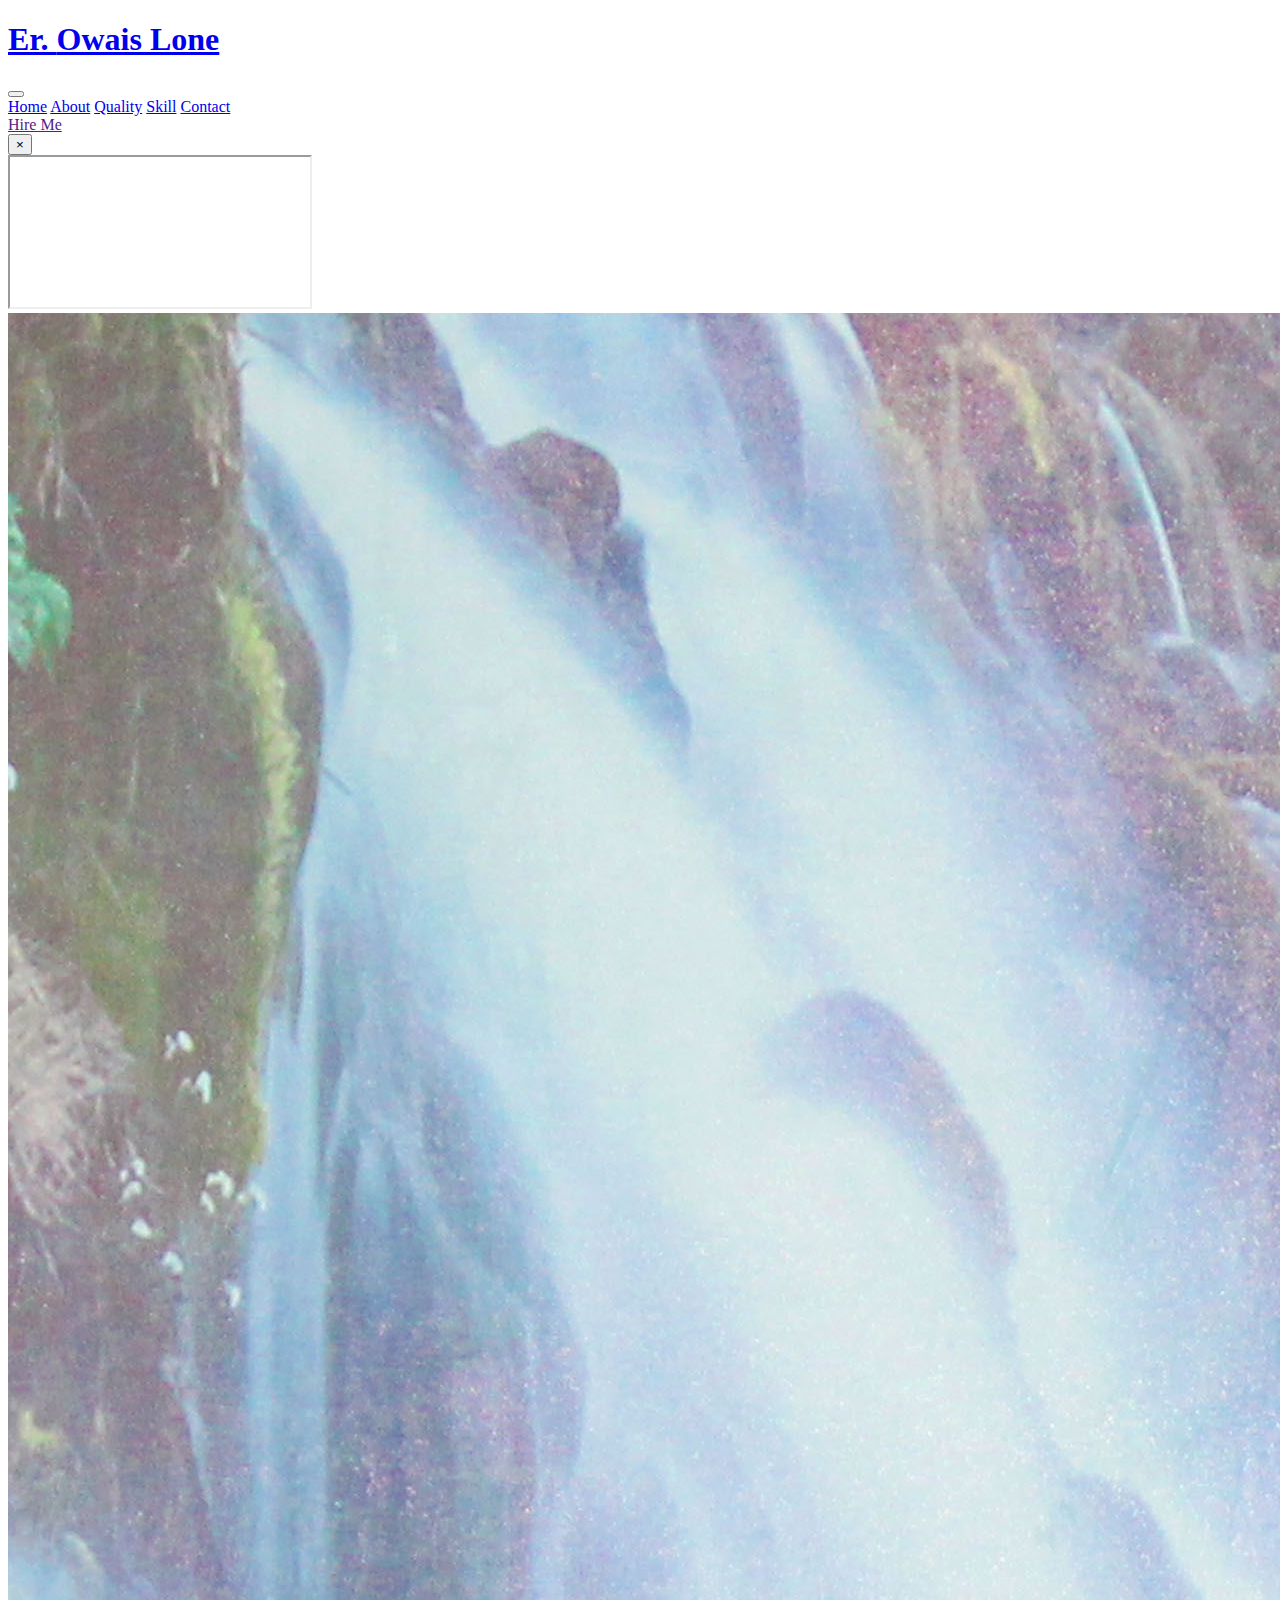
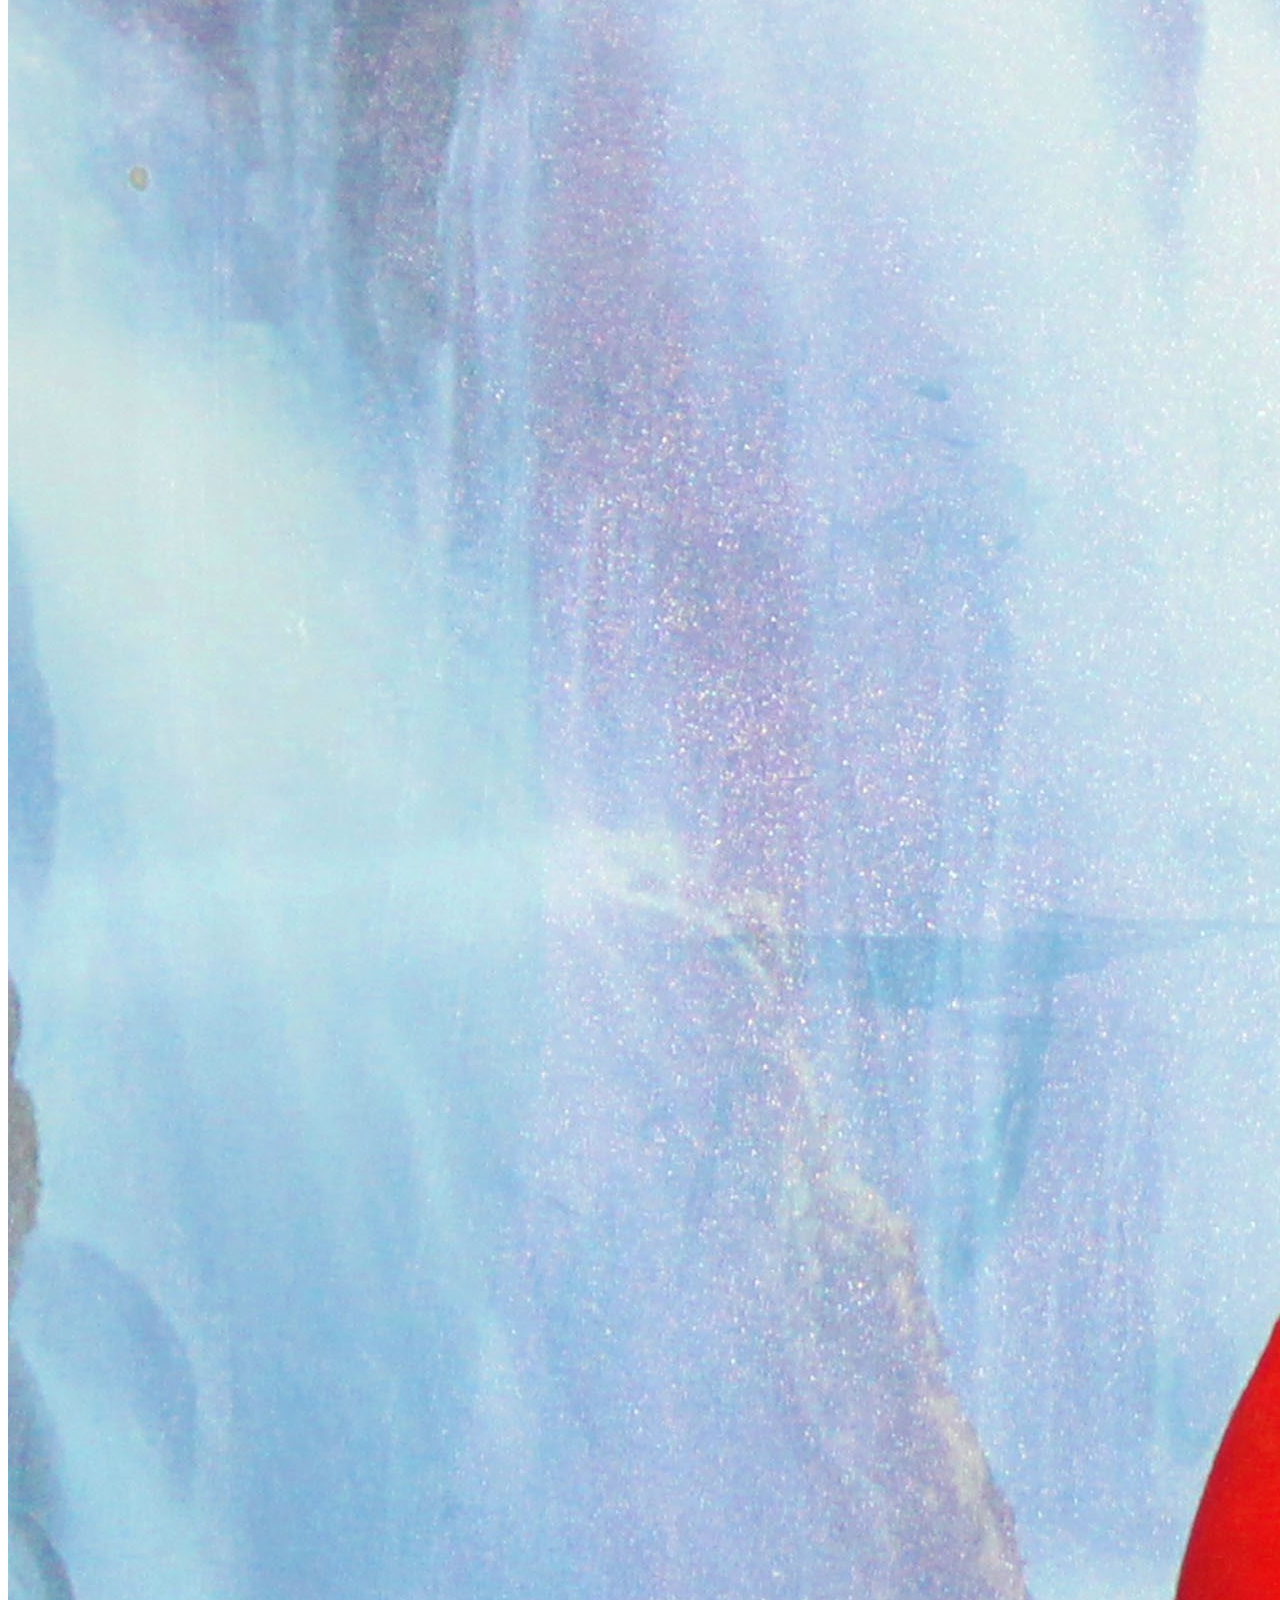
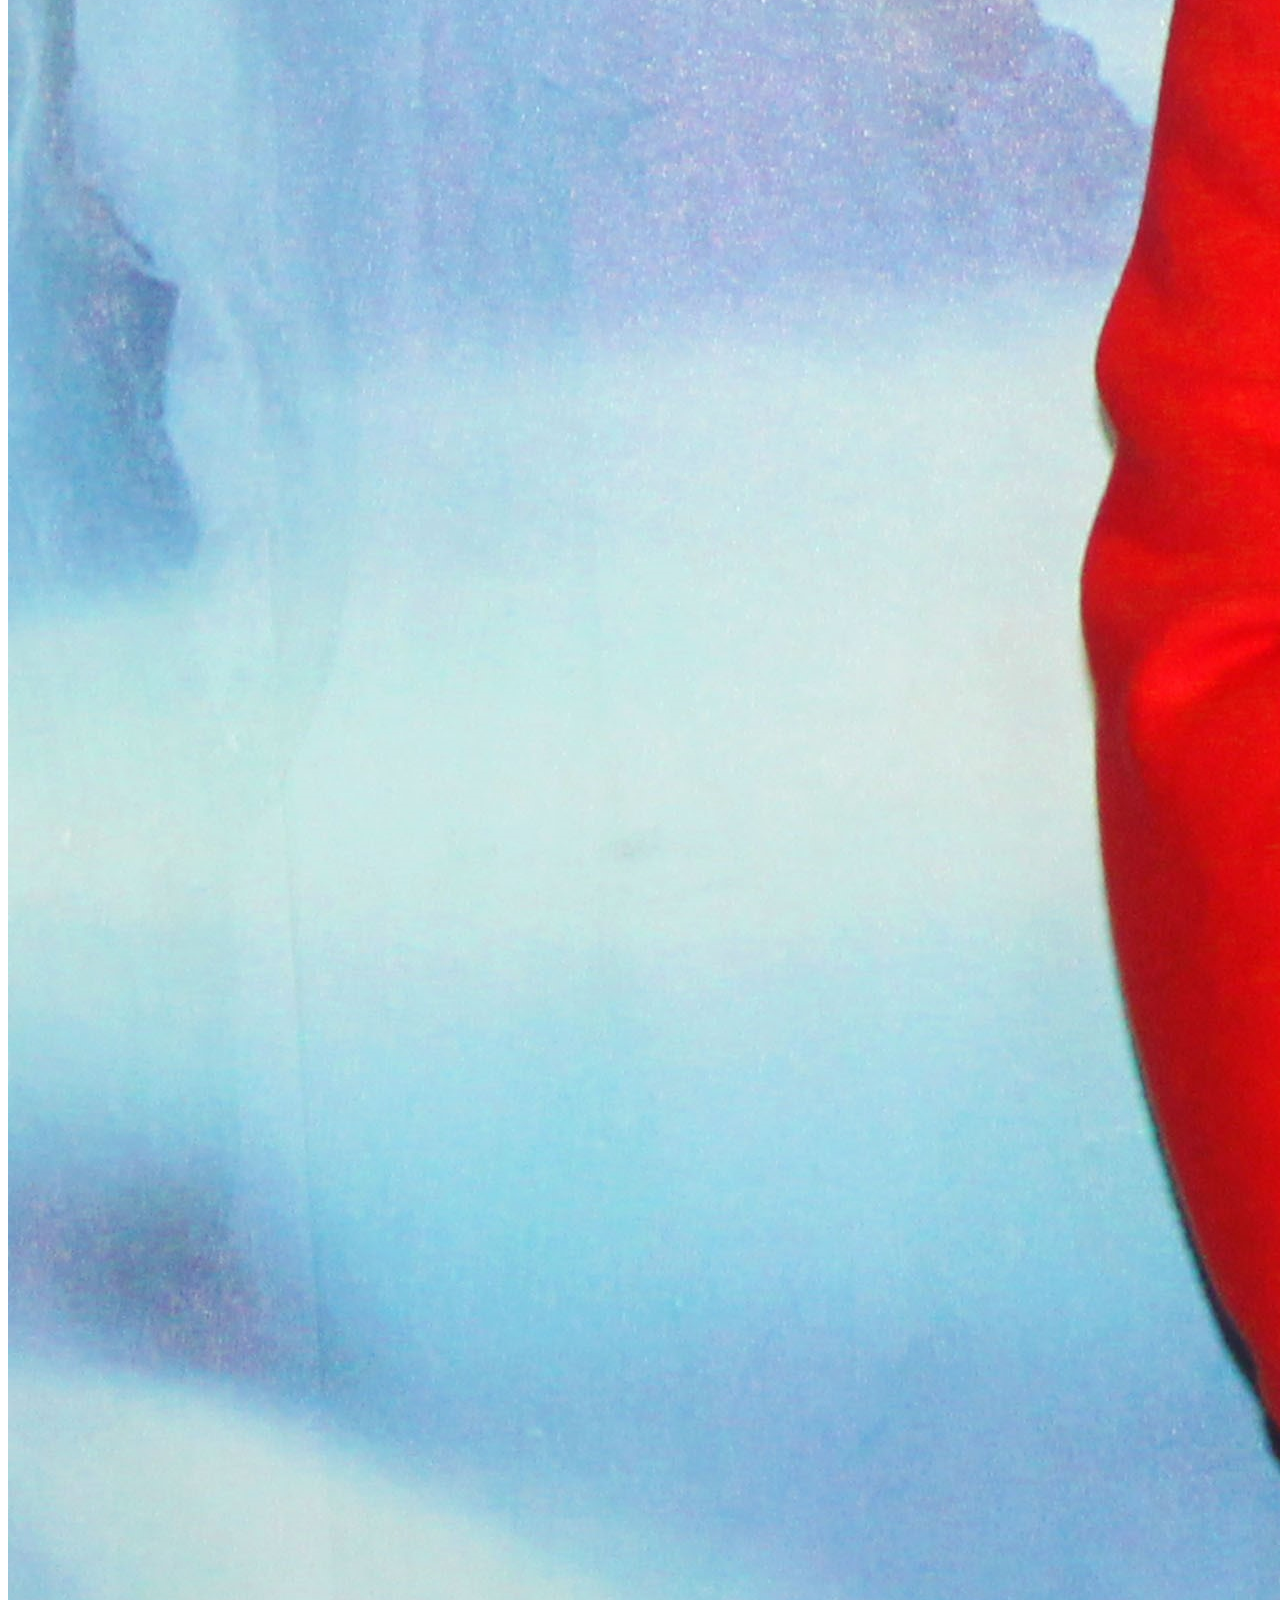
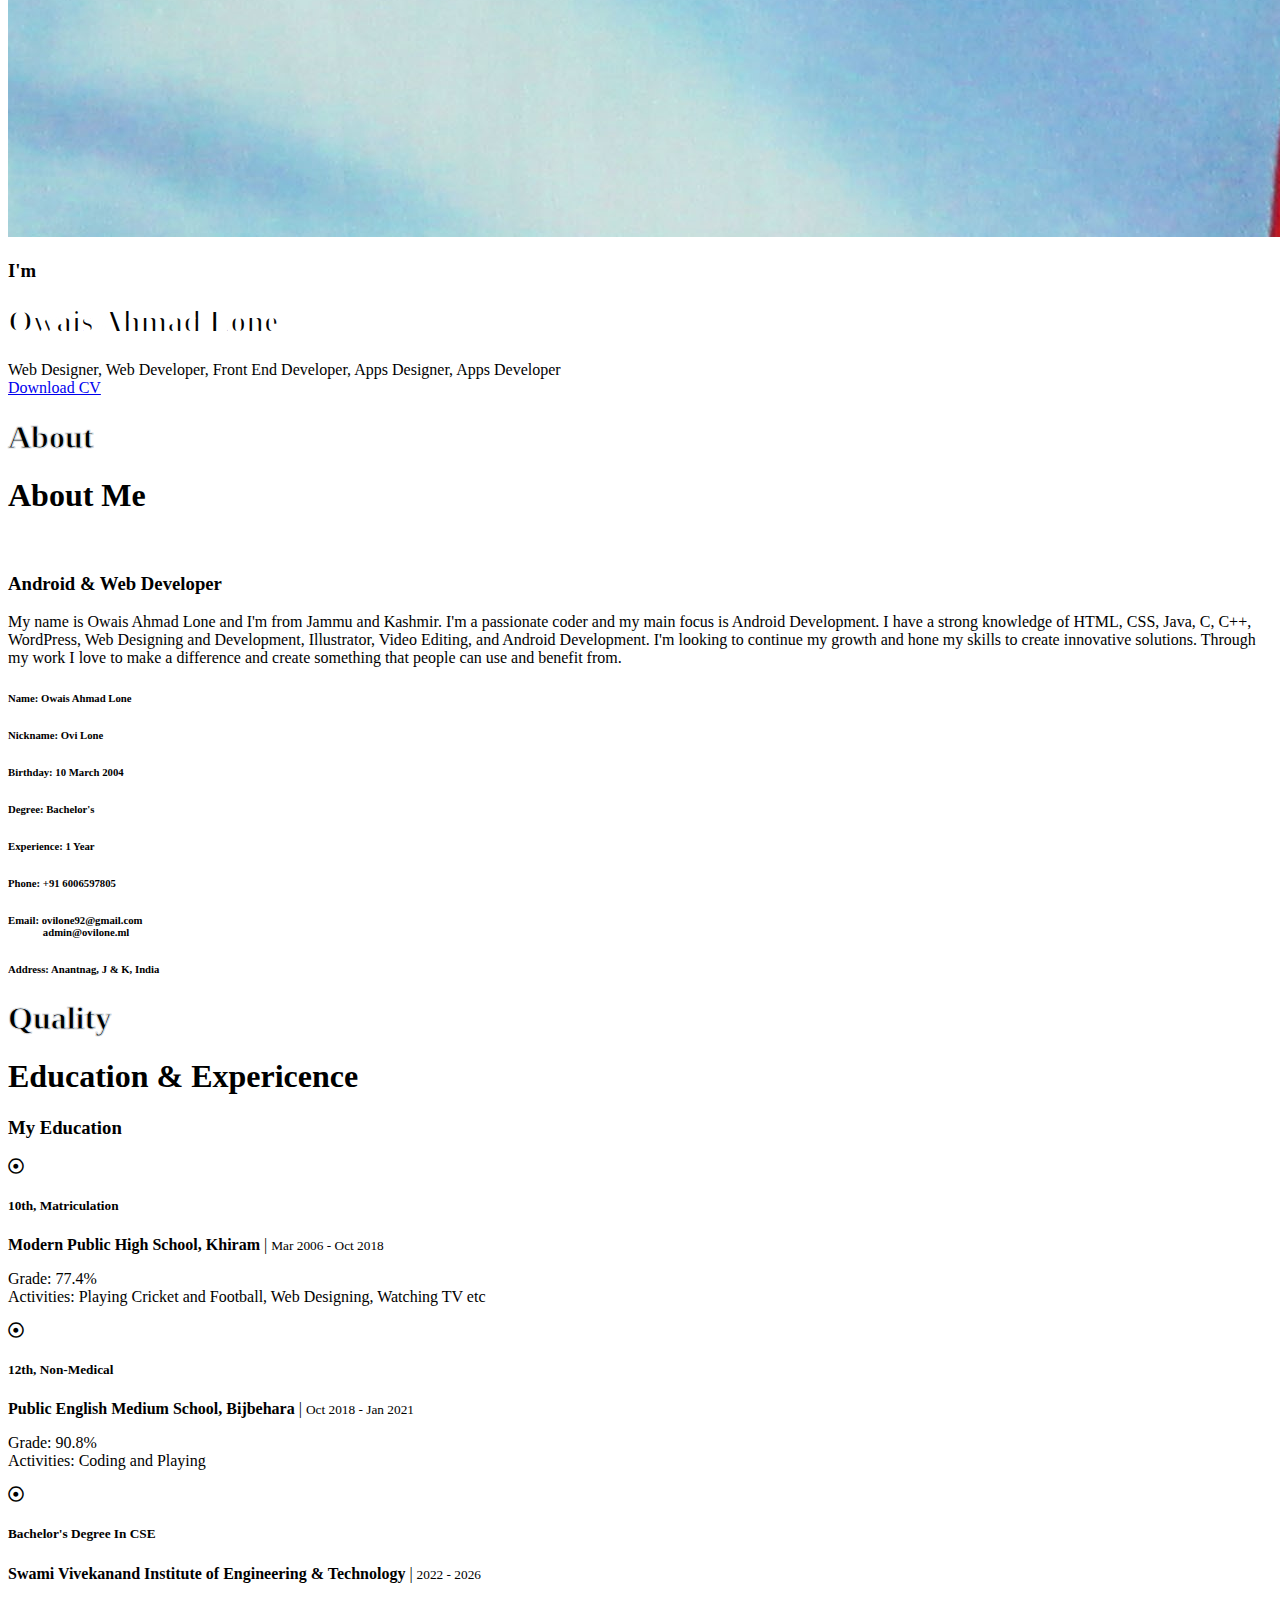
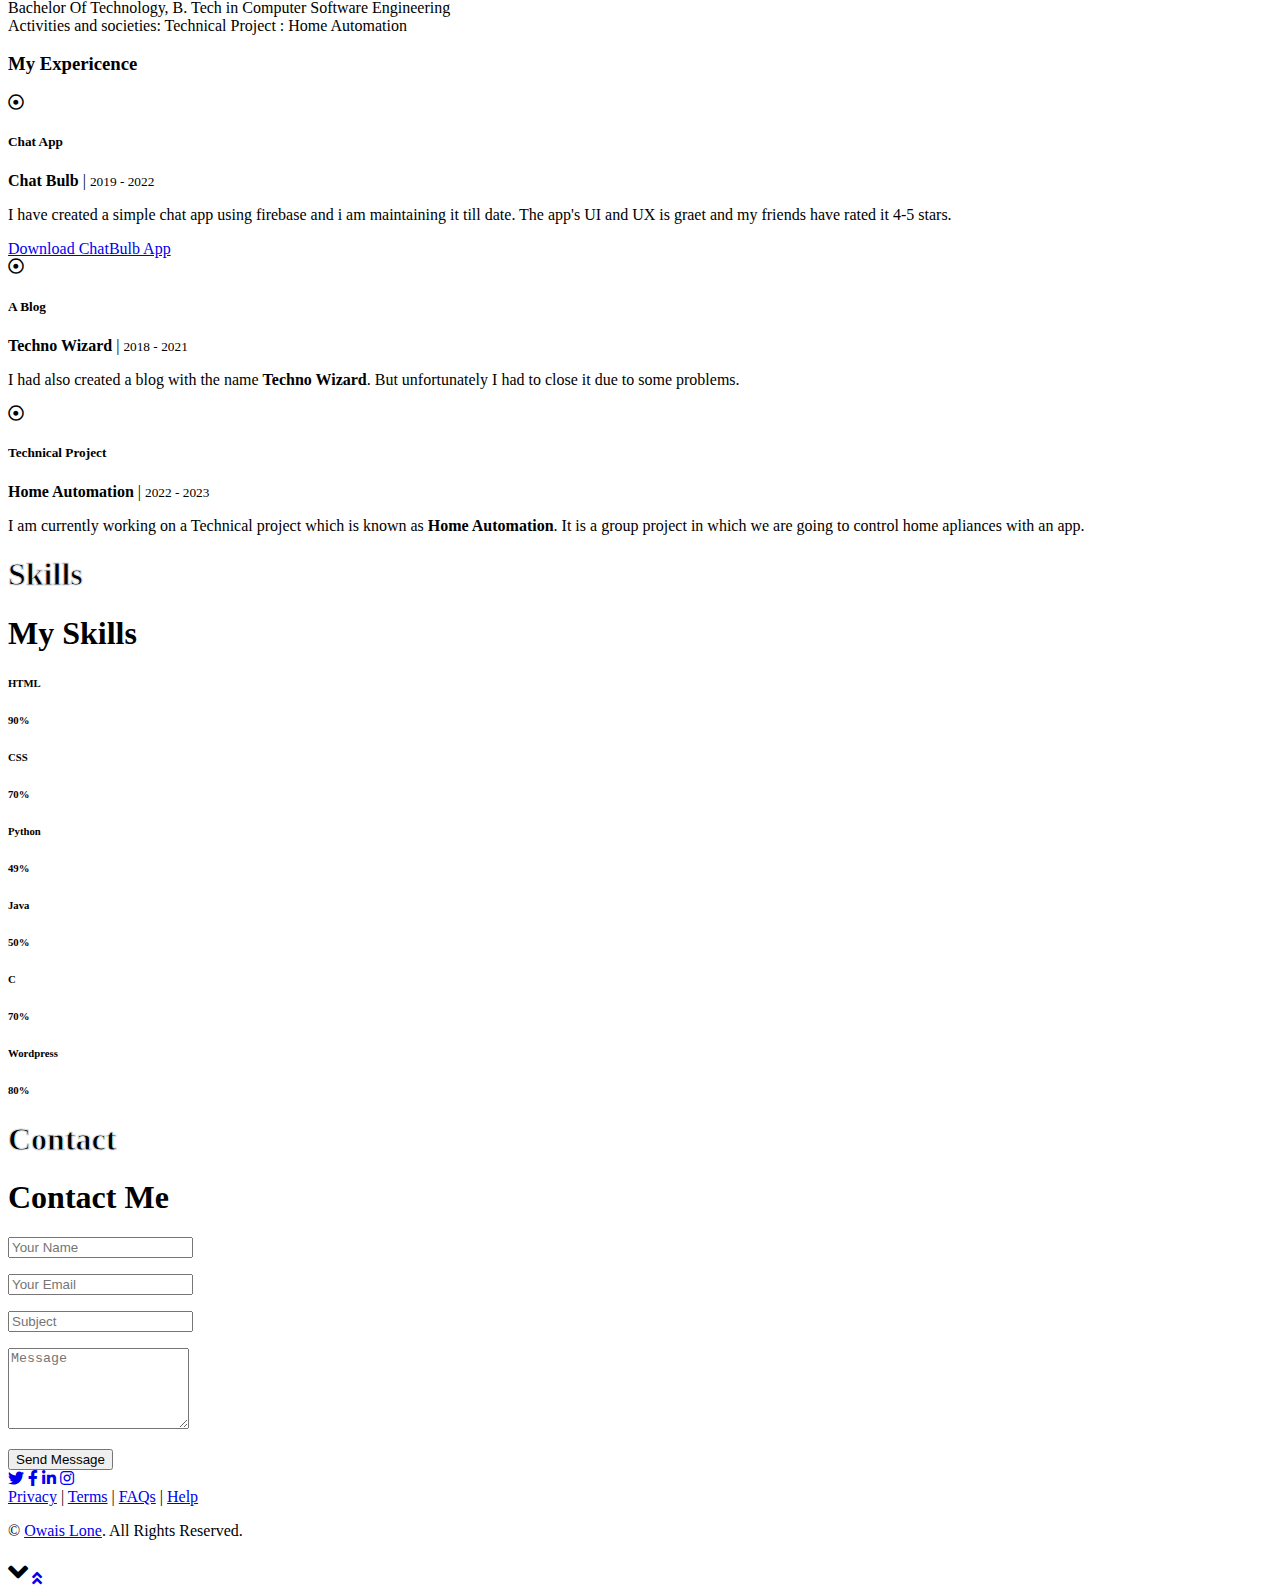
==== index.html @ d6845d54 "Optimized the code lil bit" ====
<!DOCTYPE html>
<html lang="en">
   <head>
      <meta charset="utf-8" />
      <title>Er. Owais Lone</title>
      <meta content="width=device-width, initial-scale=1.0" name="viewport" />
      <meta content="Owais, Owais Ahmad Lone, Ovi Lone, TheOwaisLone, Tech Learners, Home Automation" name="keywords" />
      <meta
         content="C and C++ Coder, Java Programmer, HTML and CSS, Web Designer and Developer, Music Listener, Marvel Fan, WordPress Developer, Best Googler 😂😂."
         name="description"
      />

      <meta property="og:type" content="article" />
      <meta property="og:title" content="Owais Lone" />
      <meta
         property="og:description"
         content="C and C++ Coder, Java Programmer, HTML and CSS, Web Designer and Developer, Music Listener, Marvel Fan, WordPress Developer, Best Googler 😂😂."
      />
      <meta property="og:url" content="https://theowaislone.github.io/" />
      <meta property="og:image" content="https://theowaislone.github.io/img/profile.jpg" />

      <meta property="twitter:card" content="summary_large_image" />
      <meta property="twitter:site" content="@TheOwaisLone" />
      <meta property="twitter:creator" content="@TheOwaisLone" />
      <meta property="twitter:title" content="Owais Ahmad Lone" />
      <meta
         property="twitter:description"
         content="C and C++ Coder, Java Programmer, HTML and CSS, Web Designer and Developer, Music Listener, Marvel Fan, WordPress Developer, Best Googler 😂😂."
      />
      <meta property="twitter:url" content="https://theowaislone.github.io/" />
      <meta property="twitter:image" content="https://theowaislone.github.io/img/profile.jpg" />
      <meta property="twitter:domain" content="" />

      <!-- Favicon -->
      <link href="img/favicon.ico" rel="icon" />

      <!-- Google Web Fonts -->
      <link rel="preconnect" href="https://fonts.gstatic.com" />
      <link
         href="https://fonts.googleapis.com/css2?family=Roboto:wght@300;400;500;700;900&display=swap"
         rel="stylesheet"
      />

      <!-- Font Awesome -->
      <link
         href="https://cdnjs.cloudflare.com/ajax/libs/font-awesome/5.10.0/css/all.min.css"
         rel="stylesheet"
      />

      <!-- Libraries Stylesheet -->
      <link href="lib/owlcarousel/assets/owl.carousel.min.css" rel="stylesheet" />
      <link href="lib/lightbox/css/lightbox.min.css" rel="stylesheet" />

      <!-- Customized Bootstrap Stylesheet -->
      <link href="css/style.css" rel="stylesheet" />
   </head>

   <body data-spy="scroll" data-target=".navbar" data-offset="51">
      <!-- Navbar Start -->
      <nav class="navbar fixed-top shadow-sm navbar-expand-lg bg-light navbar-light py-3 py-lg-0 px-lg-5">
         <a href="index.html" class="navbar-brand ml-lg-3">
            <h1 class="m-0 display-5"><span class="text-primary">Er. </span>Owais Lone</h1>
         </a>
         <button type="button" class="navbar-toggler" data-toggle="collapse" data-target="#navbarCollapse">
            <span class="navbar-toggler-icon"></span>
         </button>
         <div class="collapse navbar-collapse px-lg-3" id="navbarCollapse">
            <div class="navbar-nav m-auto py-0">
               <a href="#home" class="nav-item nav-link active">Home</a>
               <a href="#about" class="nav-item nav-link">About</a>
               <a href="#qualification" class="nav-item nav-link">Quality</a>
               <a href="#skill" class="nav-item nav-link">Skill</a>
               <a href="#contact" class="nav-item nav-link">Contact</a>
            </div>
            <a href="" class="btn btn-outline-primary d-none d-lg-block">Hire Me</a>
         </div>
      </nav>
      <!-- Navbar End -->

      <!-- Video Modal Start -->
      <div
         class="modal fade"
         id="videoModal"
         tabindex="-1"
         role="dialog"
         aria-labelledby="exampleModalLabel"
         aria-hidden="true"
      >
         <div class="modal-dialog" role="document">
            <div class="modal-content">
               <div class="modal-body">
                  <button type="button" class="close" data-dismiss="modal" aria-label="Close">
                     <span aria-hidden="true">&times;</span>
                  </button>
                  <!-- 16:9 aspect ratio -->
                  <div class="embed-responsive embed-responsive-16by9">
                     <iframe
                        class="embed-responsive-item"
                        src=""
                        id="video"
                        allowscriptaccess="always"
                        allow="autoplay"
                     ></iframe>
                  </div>
               </div>
            </div>
         </div>
      </div>
      <!-- Video Modal End -->

      <!-- Header Start -->
      <div
         class="container-fluid bg-primary d-flex align-items-center mb-5 py-5"
         id="home"
         style="min-height: 100vh"
      >
         <div class="container">
            <div class="row align-items-center">
               <div class="col-lg-5 px-5 pl-lg-0 pb-5 pb-lg-0">
                  <img class="img-fluid w-100 rounded-circle shadow-sm" src="img/profile.jpg" alt="" />
               </div>
               <div class="col-lg-7 text-center text-lg-left">
                  <h3 class="text-white font-weight-normal mb-3">I'm</h3>
                  <h1
                     class="display-3 text-uppercase text-primary mb-2"
                     style="-webkit-text-stroke: 2px #ffffff"
                  >
                     Owais Ahmad Lone
                  </h1>
                  <h1 class="typed-text-output d-inline font-weight-lighter text-white"></h1>
                  <div class="typed-text d-none">
                     Web Designer, Web Developer, Front End Developer, Apps Designer, Apps Developer
                  </div>
                  <div class="d-flex align-items-center justify-content-center justify-content-lg-start pt-5">
                     <a href="/files/OwaisAhmadLone-CV.pdf" class="btn btn-outline-light mr-5">Download CV</a>
                     </div>
               </div>
            </div>
         </div>
      </div>
      <!-- Header End -->

      <!-- About Start -->
      <div class="container-fluid py-5" id="about">
         <div class="container">
            <div class="position-relative d-flex align-items-center justify-content-center">
               <h1 class="display-1 text-uppercase text-white" style="-webkit-text-stroke: 1px #dee2e6">
                  About
               </h1>
               <h1 class="position-absolute text-uppercase text-primary">About Me</h1>
            </div>
            <div class="row align-items-center">
               <div class="col-lg-5 pb-4 pb-lg-0">
                  <img class="img-fluid rounded w-100" src="img/about.jpg" alt="" />
               </div>
               <div class="col-lg-7">
                  <h3 class="mb-4">Android & Web Developer</h3>
                  <p>
                     My name is Owais Ahmad Lone and I'm from Jammu and Kashmir. I'm a passionate coder and my main focus is Android Development. I have a strong knowledge of HTML, CSS, Java, C, C++, WordPress, Web Designing and Development, Illustrator, Video Editing, and Android Development. I'm looking to continue my growth and hone my skills to create innovative solutions. Through my work I love to make a difference and create something that people can use and benefit from.
                  </p>
                  <div class="row mb-3">
                     <div class="col-sm-6 py-2">
                        <h6>Name: <span class="text-secondary">Owais Ahmad Lone</span></h6>
                     </div>
                     <div class="col-sm-6 py-2">
                        <h6>Nickname: <span class="text-secondary">Ovi Lone</span></h6>
                     </div>
                     <div class="col-sm-6 py-2">
                        <h6>Birthday: <span class="text-secondary">10 March 2004</span></h6>
                     </div>
                     <div class="col-sm-6 py-2">
                        <h6>Degree: <span class="text-secondary">Bachelor's</span></h6>
                     </div>
                     <div class="col-sm-6 py-2">
                        <h6>Experience: <span class="text-secondary">1 Year</span></h6>
                     </div>
                     <div class="col-sm-6 py-2">
                        <h6>Phone: <span class="text-secondary">+91 6006597805</span></h6>
                     </div>
                     <div class="col-sm-6 py-2">
                        <h6>
                           Email:
                           <span class="text-secondary"
                              >ovilone92@gmail.com <br />
                              &emsp;&emsp;&emsp; admin@ovilone.ml</span
                           >
                        </h6>
                     </div>
                     <div class="col-sm-6 py-2">
                        <h6>Address: <span class="text-secondary">Anantnag, J & K, India</span></h6>
                     </div>
                  </div>
                  <!--  <a href="" class="btn btn-outline-primary mr-4">Hire Me</a> -->
                  <!--<a href="" class="btn btn-outline-primary">Learn More</a> -->
               </div>
            </div>
         </div>
      </div>
      <!-- About End -->

      <!-- Qualification Start -->
      <div class="container-fluid py-5" id="qualification">
         <div class="container">
            <div class="position-relative d-flex align-items-center justify-content-center">
               <h1 class="display-1 text-uppercase text-white" style="-webkit-text-stroke: 1px #dee2e6">
                  Quality
               </h1>
               <h1 class="position-absolute text-uppercase text-primary">Education & Expericence</h1>
            </div>
            <div class="row align-items-center">
               <div class="col-lg-6">
                  <h3 class="mb-4">My Education</h3>
                  <div class="border-left border-primary pt-2 pl-4 ml-2">
                     <div class="position-relative mb-4">
                        <i
                           class="far fa-dot-circle text-primary position-absolute"
                           style="top: 2px; left: -32px"
                        ></i>
                        <h5 class="font-weight-bold mb-1">10th, Matriculation</h5>
                        <p class="mb-2">
                           <strong>Modern Public High School, Khiram</strong> |
                           <small>Mar 2006 - Oct 2018</small>
                        </p>
                        <p>
                           Grade: 77.4% <br />
                           Activities: Playing Cricket and Football, Web Designing, Watching TV etc
                        </p>
                     </div>

                     <div class="position-relative mb-4">
                        <i
                           class="far fa-dot-circle text-primary position-absolute"
                           style="top: 2px; left: -32px"
                        ></i>
                        <h5 class="font-weight-bold mb-1">12th, Non-Medical</h5>
                        <p class="mb-2">
                           <strong>Public English Medium School, Bijbehara</strong> |
                           <small>Oct 2018 - Jan 2021</small>
                        </p>
                        <p>
                           Grade: 90.8% <br />
                           Activities: Coding and Playing
                        </p>
                     </div>

                     <div class="position-relative mb-4">
                        <i
                           class="far fa-dot-circle text-primary position-absolute"
                           style="top: 2px; left: -32px"
                        ></i>
                        <h5 class="font-weight-bold mb-1">Bachelor's Degree In CSE</h5>
                        <p class="mb-2">
                           <strong>Swami Vivekanand Institute of Engineering & Technology</strong> |
                           <small>2022 - 2026</small>
                        </p>
                        <p>
                           Bachelor Of Technology, B. Tech in Computer Software Engineering <br />
                           Activities and societies: Technical Project : Home Automation
                        </p>
                     </div>
                  </div>
               </div>
               <div class="col-lg-6">
                  <h3 class="mb-4">My Expericence</h3>
                  <div class="border-left border-primary pt-2 pl-4 ml-2">
                     <div class="position-relative mb-4">
                        <i
                           class="far fa-dot-circle text-primary position-absolute"
                           style="top: 2px; left: -32px"
                        ></i>
                        <h5 class="font-weight-bold mb-1">Chat App</h5>
                        <p class="mb-2"><strong>Chat Bulb</strong> | <small>2019 - 2022</small></p>
                        <p>
                           I have created a simple chat app using firebase and i am maintaining it till date.
                           The app's UI and UX is graet and my friends have rated it 4-5 stars.
                        </p>
                        <a href="/files/ChatBulb.apk" class="btn btn-outline-primary">
                           Download ChatBulb App
                        </a>
                     </div>
                     <div class="position-relative mb-4">
                        <i
                           class="far fa-dot-circle text-primary position-absolute"
                           style="top: 2px; left: -32px"
                        ></i>
                        <h5 class="font-weight-bold mb-1">A Blog</h5>
                        <p class="mb-2"><strong>Techno Wizard</strong> | <small>2018 - 2021</small></p>
                        <p>
                           I had also created a blog with the name <b>Techno Wizard</b>. But unfortunately I
                           had to close it due to some problems.
                        </p>
                     </div>
                     <div class="position-relative mb-4">
                        <i
                           class="far fa-dot-circle text-primary position-absolute"
                           style="top: 2px; left: -32px"
                        ></i>
                        <h5 class="font-weight-bold mb-1">Technical Project</h5>
                        <p class="mb-2"><strong>Home Automation</strong> | <small>2022 - 2023 </small></p>
                        <p>
                           I am currently working on a Technical project which is known as
                           <b>Home Automation</b>. It is a group project in which we are going to control home
                           apliances with an app.
                        </p>
                     </div>
                  </div>
               </div>
            </div>
         </div>
      </div>
      <!-- Qualification End -->

      <!-- Skill Start -->
      <div class="container-fluid py-5" id="skill">
         <div class="container">
            <div class="position-relative d-flex align-items-center justify-content-center">
               <h1 class="display-1 text-uppercase text-white" style="-webkit-text-stroke: 1px #dee2e6">
                  Skills
               </h1>
               <h1 class="position-absolute text-uppercase text-primary">My Skills</h1>
            </div>
            <div class="row align-items-center">
               <div class="col-md-6">
                  <div class="skill mb-4">
                     <div class="d-flex justify-content-between">
                        <h6 class="font-weight-bold">HTML</h6>
                        <h6 class="font-weight-bold">90%</h6>
                     </div>
                     <div class="progress">
                        <div
                           class="progress-bar bg-primary"
                           role="progressbar"
                           aria-valuenow="95"
                           aria-valuemin="0"
                           aria-valuemax="100"
                        ></div>
                     </div>
                  </div>
                  <div class="skill mb-4">
                     <div class="d-flex justify-content-between">
                        <h6 class="font-weight-bold">CSS</h6>
                        <h6 class="font-weight-bold">70%</h6>
                     </div>
                     <div class="progress">
                        <div
                           class="progress-bar bg-warning"
                           role="progressbar"
                           aria-valuenow="70"
                           aria-valuemin="0"
                           aria-valuemax="100"
                        ></div>
                     </div>
                  </div>
                  <div class="skill mb-4">
                     <div class="d-flex justify-content-between">
                        <h6 class="font-weight-bold">Python</h6>
                        <h6 class="font-weight-bold">49%</h6>
                     </div>
                     <div class="progress">
                        <div
                           class="progress-bar bg-danger"
                           role="progressbar"
                           aria-valuenow="49"
                           aria-valuemin="0"
                           aria-valuemax="100"
                        ></div>
                     </div>
                  </div>
               </div>
               <div class="col-md-6">
                  <div class="skill mb-4">
                     <div class="d-flex justify-content-between">
                        <h6 class="font-weight-bold">Java</h6>
                        <h6 class="font-weight-bold">50%</h6>
                     </div>
                     <div class="progress">
                        <div
                           class="progress-bar bg-danger"
                           role="progressbar"
                           aria-valuenow="50"
                           aria-valuemin="0"
                           aria-valuemax="100"
                        ></div>
                     </div>
                  </div>
                  <div class="skill mb-4">
                     <div class="d-flex justify-content-between">
                        <h6 class="font-weight-bold">C</h6>
                        <h6 class="font-weight-bold">70%</h6>
                     </div>
                     <div class="progress">
                        <div
                           class="progress-bar bg-dark"
                           role="progressbar"
                           aria-valuenow="70"
                           aria-valuemin="0"
                           aria-valuemax="100"
                        ></div>
                     </div>
                  </div>
                  <div class="skill mb-4">
                     <div class="d-flex justify-content-between">
                        <h6 class="font-weight-bold">Wordpress</h6>
                        <h6 class="font-weight-bold">80%</h6>
                     </div>
                     <div class="progress">
                        <div
                           class="progress-bar bg-info"
                           role="progressbar"
                           aria-valuenow="80"
                           aria-valuemin="0"
                           aria-valuemax="100"
                        ></div>
                     </div>
                  </div>
               </div>
            </div>
         </div>
      </div>
      <!-- Skill End -->

      <!-- Contact Start -->
      <div class="container-fluid py-5" id="contact">
         <div class="container">
            <div class="position-relative d-flex align-items-center justify-content-center">
               <h1 class="display-1 text-uppercase text-white" style="-webkit-text-stroke: 1px #dee2e6">
                  Contact
               </h1>
               <h1 class="position-absolute text-uppercase text-primary">Contact Me</h1>
            </div>
            <div class="row justify-content-center">
               <div class="col-lg-8">
                  <div class="contact-form text-center">
                     <div id="success"></div>
                     <form
                        name="sentMessage"
                        id="contactForm"
                        novalidate="novalidate"
                        action="mailto:ovilone92@gmail.com"
                        method="post"
                     >
                        <div class="form-row">
                           <div class="control-group col-sm-6">
                              <input
                                 type="text"
                                 class="form-control p-4"
                                 id="name"
                                 placeholder="Your Name"
                                 required="required"
                                 data-validation-required-message="Please enter your name"
                              />
                              <p class="help-block text-danger"></p>
                           </div>
                           <div class="control-group col-sm-6">
                              <input
                                 type="email"
                                 class="form-control p-4"
                                 id="email"
                                 placeholder="Your Email"
                                 required="required"
                                 data-validation-required-message="Please enter your email"
                              />
                              <p class="help-block text-danger"></p>
                           </div>
                        </div>
                        <div class="control-group">
                           <input
                              type="text"
                              class="form-control p-4"
                              id="subject"
                              placeholder="Subject"
                              required="required"
                              data-validation-required-message="Please enter a subject"
                           />
                           <p class="help-block text-danger"></p>
                        </div>
                        <div class="control-group">
                           <textarea
                              class="form-control py-3 px-4"
                              rows="5"
                              id="message"
                              placeholder="Message"
                              required="required"
                              data-validation-required-message="Please enter your message"
                           ></textarea>
                           <p class="help-block text-danger"></p>
                        </div>
                        <div>
                           <button class="btn btn-outline-primary" type="submit" id="sendMessageButton">
                              Send Message
                           </button>
                        </div>
                     </form>
                  </div>
               </div>
            </div>
         </div>
      </div>
      <!-- Contact End -->

      <!-- Footer Start -->
      <div class="container-fluid bg-primary text-white mt-5 px-sm-3 px-md-5">
         <div class="container text-center py-5">
            <div class="d-flex justify-content-center mb-4">
               <a class="btn btn-light btn-social mr-2" href="https://twitter.com/Theowaislone"
                  ><i class="fab fa-twitter"></i
               ></a>
               <a class="btn btn-light btn-social mr-2" href="https://facebook.com/theowaislone"
                  ><i class="fab fa-facebook-f"></i
               ></a>
               <a class="btn btn-light btn-social mr-2" href="https://linkedin.com/in/theowaislone"
                  ><i class="fab fa-linkedin-in"></i
               ></a>
               <a class="btn btn-light btn-social" href="https://instagram.com/theowaislone"
                  ><i class="fab fa-instagram"></i
               ></a>
            </div>
            <div class="d-flex justify-content-center mb-3">
               <a class="text-white" href="#">Privacy</a>
               <span class="px-3">|</span>
               <a class="text-white" href="#">Terms</a>
               <span class="px-3">|</span>
               <a class="text-white" href="#">FAQs</a>
               <span class="px-3">|</span>
               <a class="text-white" href="#">Help</a>
            </div>
            <p class="m-0">
               &copy; <a class="text-white font-weight-bold" href="#">Owais Lone</a>. All Rights Reserved.
            </p>
         </div>
      </div>
      <!-- Footer End -->

      <!-- Scroll to Bottom -->
      <i class="fa fa-2x fa-angle-down text-white scroll-to-bottom"></i>

      <!-- Back to Top -->
      <a href="#" class="btn btn-outline-dark px-0 back-to-top"><i class="fa fa-angle-double-up"></i></a>

      <!-- JavaScript Libraries -->
      <script src="https://code.jquery.com/jquery-3.4.1.min.js"></script>
      <script src="https://stackpath.bootstrapcdn.com/bootstrap/4.4.1/js/bootstrap.bundle.min.js"></script>
      <script src="lib/typed/typed.min.js"></script>
      <script src="lib/waypoints/waypoints.min.js"></script>


      <!-- Template Javascript -->
      <script src="js/main.js"></script>
   </body>
</html>
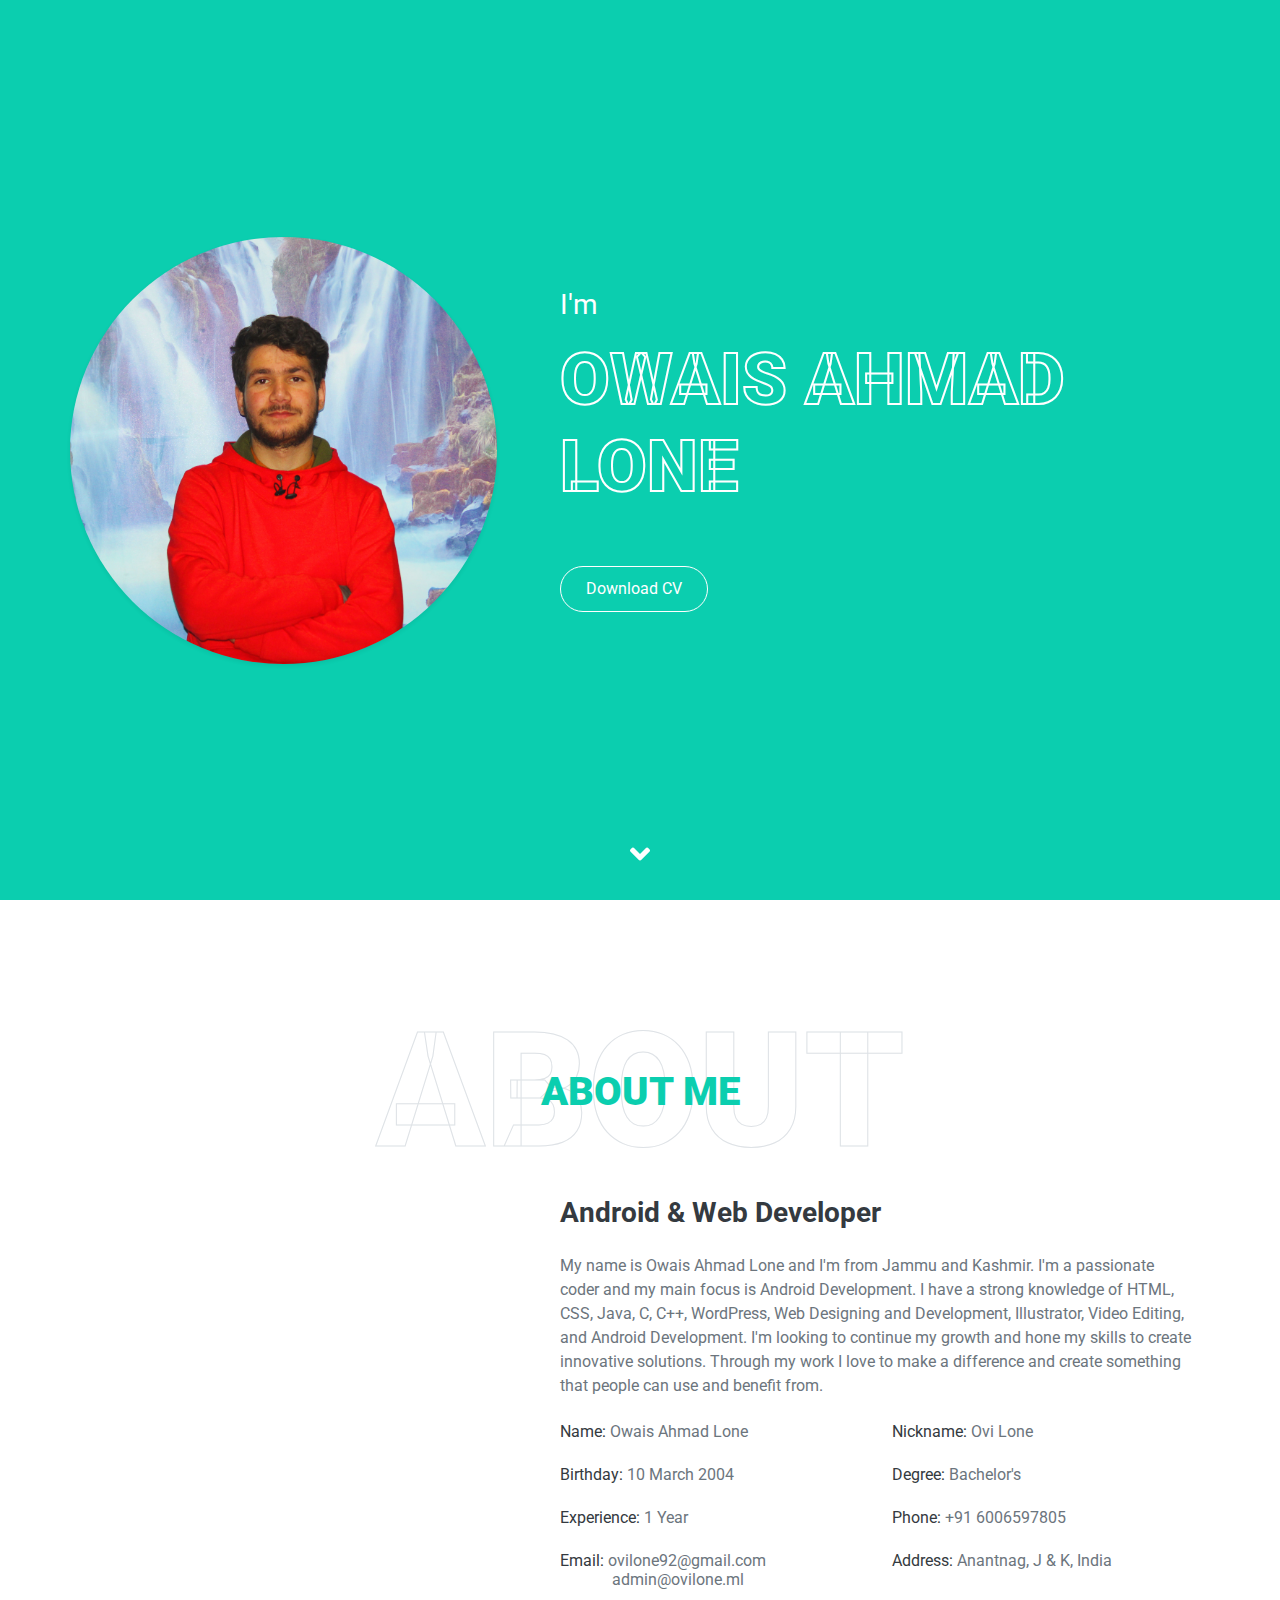
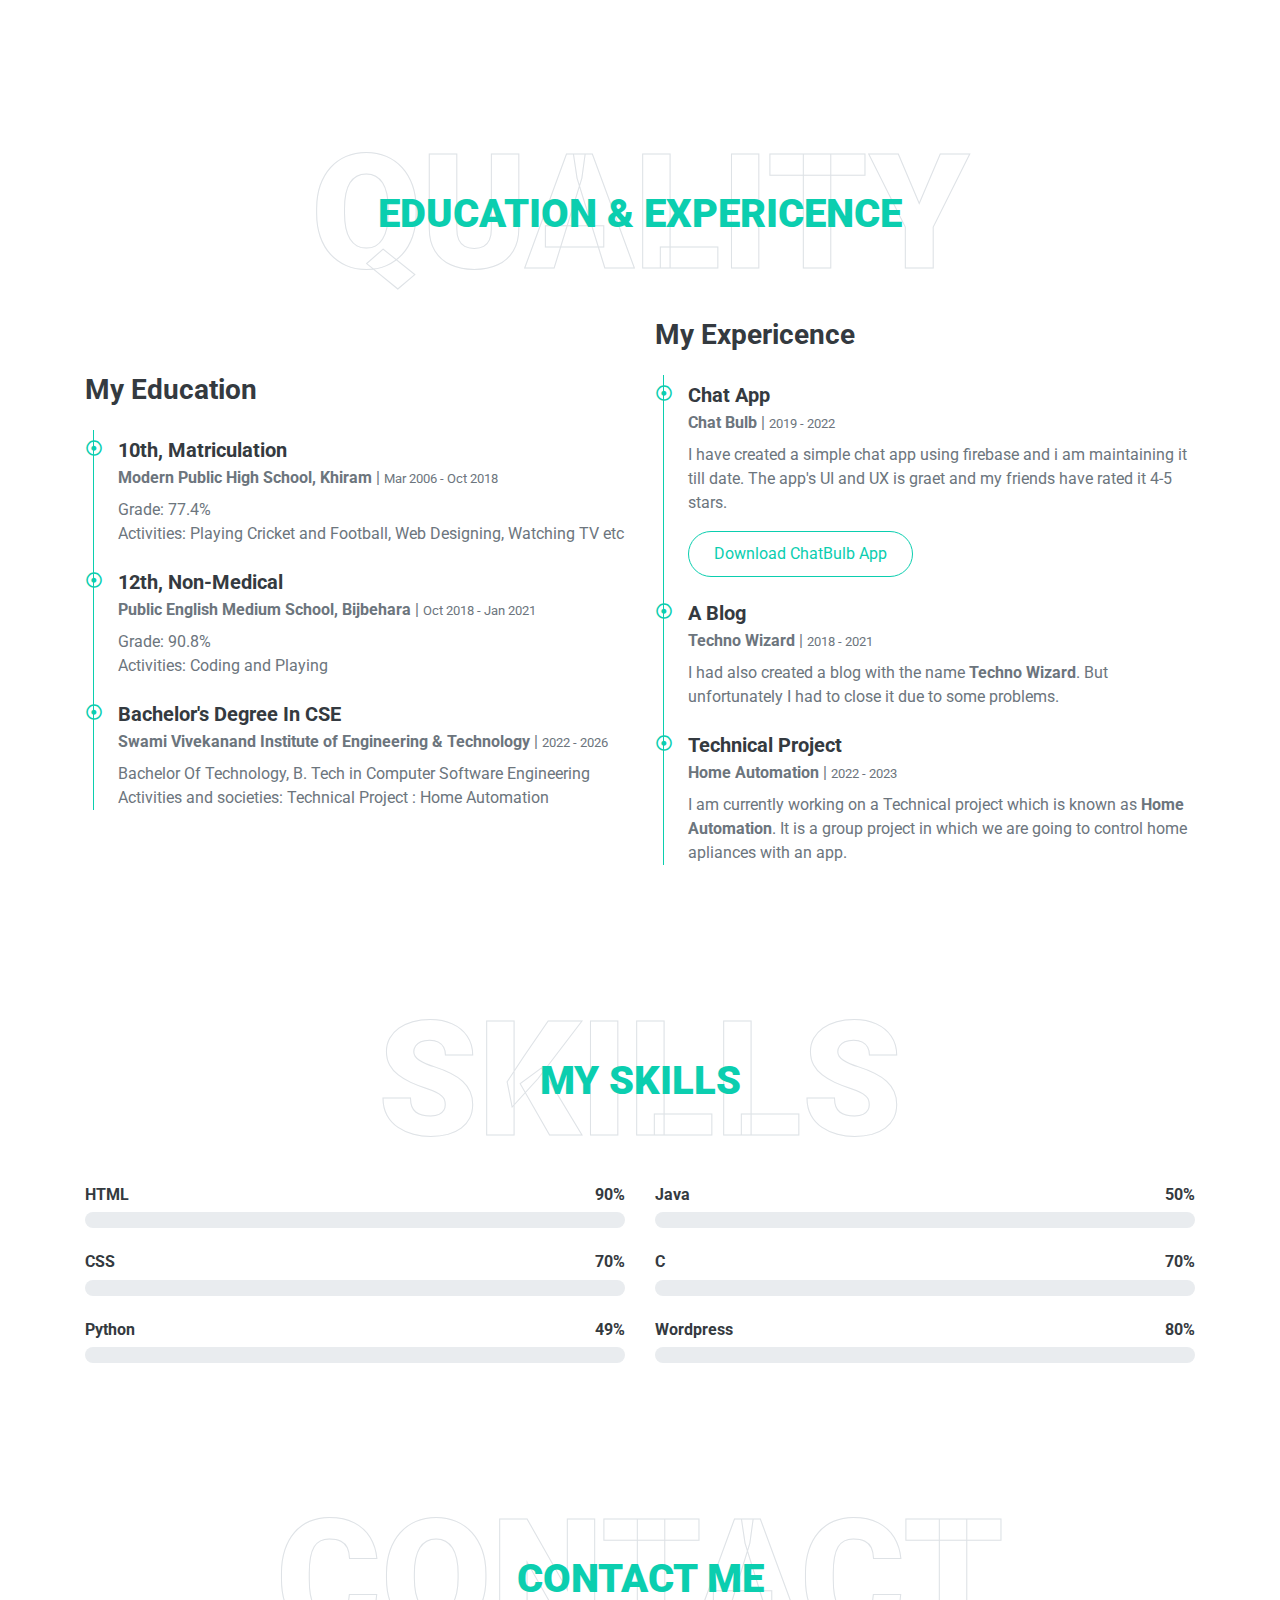
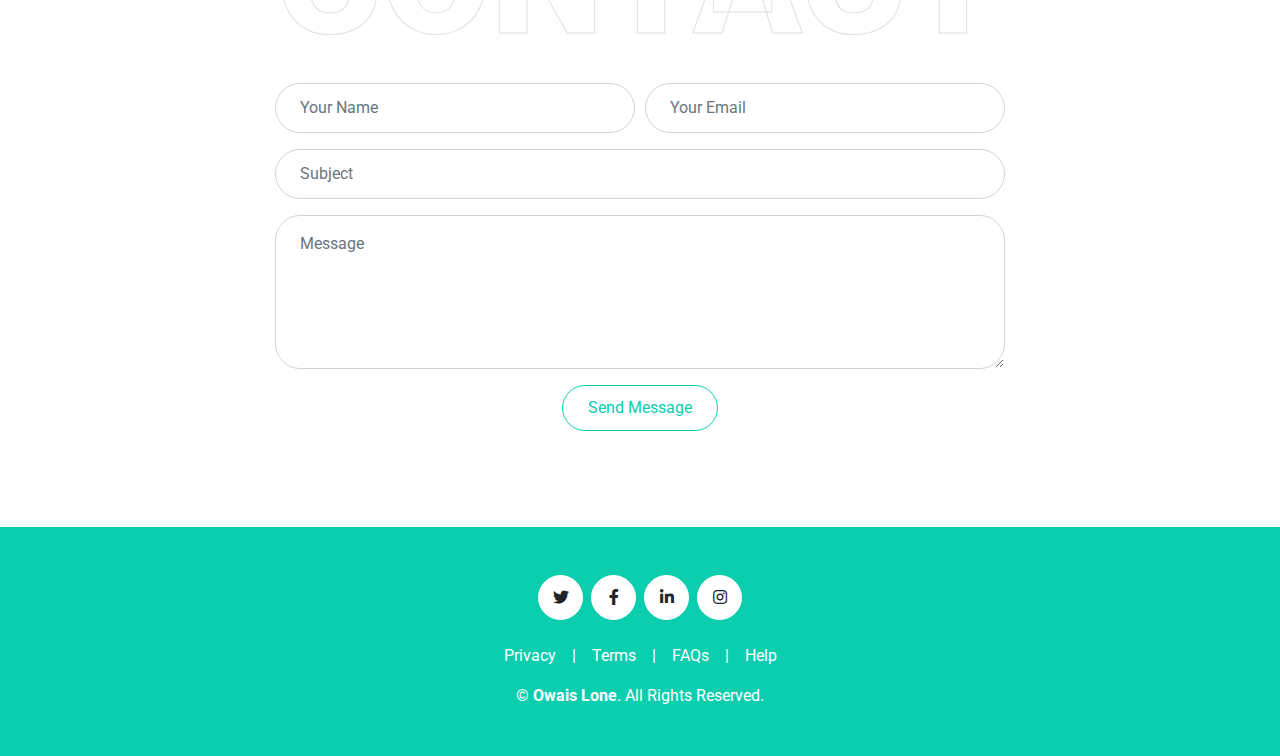
==== commit c9b409c8: "Optimized the code lil bit" ====
--- a/index.html
+++ b/index.html
@@ -1,550 +1,475 @@
 <!DOCTYPE html>
 <html lang="en">
-   <head>
-      <meta charset="utf-8" />
-      <title>Er. Owais Lone</title>
-      <meta content="width=device-width, initial-scale=1.0" name="viewport" />
-      <meta content="Owais, Owais Ahmad Lone, Ovi Lone, TheOwaisLone, Tech Learners, Home Automation" name="keywords" />
-      <meta
-         content="C and C++ Coder, Java Programmer, HTML and CSS, Web Designer and Developer, Music Listener, Marvel Fan, WordPress Developer, Best Googler 😂😂."
-         name="description"
-      />
-
-      <meta property="og:type" content="article" />
-      <meta property="og:title" content="Owais Lone" />
-      <meta
-         property="og:description"
-         content="C and C++ Coder, Java Programmer, HTML and CSS, Web Designer and Developer, Music Listener, Marvel Fan, WordPress Developer, Best Googler 😂😂."
-      />
-      <meta property="og:url" content="https://theowaislone.github.io/" />
-      <meta property="og:image" content="https://theowaislone.github.io/img/profile.jpg" />
-
-      <meta property="twitter:card" content="summary_large_image" />
-      <meta property="twitter:site" content="@TheOwaisLone" />
-      <meta property="twitter:creator" content="@TheOwaisLone" />
-      <meta property="twitter:title" content="Owais Ahmad Lone" />
-      <meta
-         property="twitter:description"
-         content="C and C++ Coder, Java Programmer, HTML and CSS, Web Designer and Developer, Music Listener, Marvel Fan, WordPress Developer, Best Googler 😂😂."
-      />
-      <meta property="twitter:url" content="https://theowaislone.github.io/" />
-      <meta property="twitter:image" content="https://theowaislone.github.io/img/profile.jpg" />
-      <meta property="twitter:domain" content="" />
-
-      <!-- Favicon -->
-      <link href="img/favicon.ico" rel="icon" />
-
-      <!-- Google Web Fonts -->
-      <link rel="preconnect" href="https://fonts.gstatic.com" />
-      <link
-         href="https://fonts.googleapis.com/css2?family=Roboto:wght@300;400;500;700;900&display=swap"
-         rel="stylesheet"
-      />
-
-      <!-- Font Awesome -->
-      <link
-         href="https://cdnjs.cloudflare.com/ajax/libs/font-awesome/5.10.0/css/all.min.css"
-         rel="stylesheet"
-      />
-
-      <!-- Libraries Stylesheet -->
-      <link href="lib/owlcarousel/assets/owl.carousel.min.css" rel="stylesheet" />
-      <link href="lib/lightbox/css/lightbox.min.css" rel="stylesheet" />
-
-      <!-- Customized Bootstrap Stylesheet -->
-      <link href="css/style.css" rel="stylesheet" />
-   </head>
-
-   <body data-spy="scroll" data-target=".navbar" data-offset="51">
-      <!-- Navbar Start -->
-      <nav class="navbar fixed-top shadow-sm navbar-expand-lg bg-light navbar-light py-3 py-lg-0 px-lg-5">
-         <a href="index.html" class="navbar-brand ml-lg-3">
-            <h1 class="m-0 display-5"><span class="text-primary">Er. </span>Owais Lone</h1>
-         </a>
-         <button type="button" class="navbar-toggler" data-toggle="collapse" data-target="#navbarCollapse">
-            <span class="navbar-toggler-icon"></span>
-         </button>
-         <div class="collapse navbar-collapse px-lg-3" id="navbarCollapse">
-            <div class="navbar-nav m-auto py-0">
-               <a href="#home" class="nav-item nav-link active">Home</a>
-               <a href="#about" class="nav-item nav-link">About</a>
-               <a href="#qualification" class="nav-item nav-link">Quality</a>
-               <a href="#skill" class="nav-item nav-link">Skill</a>
-               <a href="#contact" class="nav-item nav-link">Contact</a>
-            </div>
-            <a href="" class="btn btn-outline-primary d-none d-lg-block">Hire Me</a>
-         </div>
-      </nav>
-      <!-- Navbar End -->
-
-      <!-- Video Modal Start -->
-      <div
-         class="modal fade"
-         id="videoModal"
-         tabindex="-1"
-         role="dialog"
-         aria-labelledby="exampleModalLabel"
-         aria-hidden="true"
-      >
-         <div class="modal-dialog" role="document">
-            <div class="modal-content">
-               <div class="modal-body">
-                  <button type="button" class="close" data-dismiss="modal" aria-label="Close">
-                     <span aria-hidden="true">&times;</span>
-                  </button>
-                  <!-- 16:9 aspect ratio -->
-                  <div class="embed-responsive embed-responsive-16by9">
-                     <iframe
-                        class="embed-responsive-item"
-                        src=""
-                        id="video"
-                        allowscriptaccess="always"
-                        allow="autoplay"
-                     ></iframe>
-                  </div>
-               </div>
-            </div>
-         </div>
-      </div>
-      <!-- Video Modal End -->
-
-      <!-- Header Start -->
-      <div
-         class="container-fluid bg-primary d-flex align-items-center mb-5 py-5"
-         id="home"
-         style="min-height: 100vh"
-      >
-         <div class="container">
-            <div class="row align-items-center">
-               <div class="col-lg-5 px-5 pl-lg-0 pb-5 pb-lg-0">
-                  <img class="img-fluid w-100 rounded-circle shadow-sm" src="img/profile.jpg" alt="" />
-               </div>
-               <div class="col-lg-7 text-center text-lg-left">
-                  <h3 class="text-white font-weight-normal mb-3">I'm</h3>
-                  <h1
-                     class="display-3 text-uppercase text-primary mb-2"
-                     style="-webkit-text-stroke: 2px #ffffff"
-                  >
-                     Owais Ahmad Lone
-                  </h1>
-                  <h1 class="typed-text-output d-inline font-weight-lighter text-white"></h1>
-                  <div class="typed-text d-none">
-                     Web Designer, Web Developer, Front End Developer, Apps Designer, Apps Developer
-                  </div>
-                  <div class="d-flex align-items-center justify-content-center justify-content-lg-start pt-5">
-                     <a href="/files/OwaisAhmadLone-CV.pdf" class="btn btn-outline-light mr-5">Download CV</a>
-                     </div>
-               </div>
-            </div>
-         </div>
-      </div>
-      <!-- Header End -->
-
-      <!-- About Start -->
-      <div class="container-fluid py-5" id="about">
-         <div class="container">
-            <div class="position-relative d-flex align-items-center justify-content-center">
-               <h1 class="display-1 text-uppercase text-white" style="-webkit-text-stroke: 1px #dee2e6">
-                  About
-               </h1>
-               <h1 class="position-absolute text-uppercase text-primary">About Me</h1>
-            </div>
-            <div class="row align-items-center">
-               <div class="col-lg-5 pb-4 pb-lg-0">
-                  <img class="img-fluid rounded w-100" src="img/about.jpg" alt="" />
-               </div>
-               <div class="col-lg-7">
-                  <h3 class="mb-4">Android & Web Developer</h3>
-                  <p>
-                     My name is Owais Ahmad Lone and I'm from Jammu and Kashmir. I'm a passionate coder and my main focus is Android Development. I have a strong knowledge of HTML, CSS, Java, C, C++, WordPress, Web Designing and Development, Illustrator, Video Editing, and Android Development. I'm looking to continue my growth and hone my skills to create innovative solutions. Through my work I love to make a difference and create something that people can use and benefit from.
-                  </p>
-                  <div class="row mb-3">
-                     <div class="col-sm-6 py-2">
-                        <h6>Name: <span class="text-secondary">Owais Ahmad Lone</span></h6>
-                     </div>
-                     <div class="col-sm-6 py-2">
-                        <h6>Nickname: <span class="text-secondary">Ovi Lone</span></h6>
-                     </div>
-                     <div class="col-sm-6 py-2">
-                        <h6>Birthday: <span class="text-secondary">10 March 2004</span></h6>
-                     </div>
-                     <div class="col-sm-6 py-2">
-                        <h6>Degree: <span class="text-secondary">Bachelor's</span></h6>
-                     </div>
-                     <div class="col-sm-6 py-2">
-                        <h6>Experience: <span class="text-secondary">1 Year</span></h6>
-                     </div>
-                     <div class="col-sm-6 py-2">
-                        <h6>Phone: <span class="text-secondary">+91 6006597805</span></h6>
-                     </div>
-                     <div class="col-sm-6 py-2">
-                        <h6>
-                           Email:
-                           <span class="text-secondary"
-                              >ovilone92@gmail.com <br />
-                              &emsp;&emsp;&emsp; admin@ovilone.ml</span
-                           >
-                        </h6>
-                     </div>
-                     <div class="col-sm-6 py-2">
-                        <h6>Address: <span class="text-secondary">Anantnag, J & K, India</span></h6>
-                     </div>
-                  </div>
-                  <!--  <a href="" class="btn btn-outline-primary mr-4">Hire Me</a> -->
-                  <!--<a href="" class="btn btn-outline-primary">Learn More</a> -->
-               </div>
-            </div>
-         </div>
-      </div>
-      <!-- About End -->
-
-      <!-- Qualification Start -->
-      <div class="container-fluid py-5" id="qualification">
-         <div class="container">
-            <div class="position-relative d-flex align-items-center justify-content-center">
-               <h1 class="display-1 text-uppercase text-white" style="-webkit-text-stroke: 1px #dee2e6">
-                  Quality
-               </h1>
-               <h1 class="position-absolute text-uppercase text-primary">Education & Expericence</h1>
-            </div>
-            <div class="row align-items-center">
-               <div class="col-lg-6">
-                  <h3 class="mb-4">My Education</h3>
-                  <div class="border-left border-primary pt-2 pl-4 ml-2">
-                     <div class="position-relative mb-4">
-                        <i
-                           class="far fa-dot-circle text-primary position-absolute"
-                           style="top: 2px; left: -32px"
-                        ></i>
-                        <h5 class="font-weight-bold mb-1">10th, Matriculation</h5>
-                        <p class="mb-2">
-                           <strong>Modern Public High School, Khiram</strong> |
-                           <small>Mar 2006 - Oct 2018</small>
-                        </p>
-                        <p>
-                           Grade: 77.4% <br />
-                           Activities: Playing Cricket and Football, Web Designing, Watching TV etc
-                        </p>
-                     </div>
-
-                     <div class="position-relative mb-4">
-                        <i
-                           class="far fa-dot-circle text-primary position-absolute"
-                           style="top: 2px; left: -32px"
-                        ></i>
-                        <h5 class="font-weight-bold mb-1">12th, Non-Medical</h5>
-                        <p class="mb-2">
-                           <strong>Public English Medium School, Bijbehara</strong> |
-                           <small>Oct 2018 - Jan 2021</small>
-                        </p>
-                        <p>
-                           Grade: 90.8% <br />
-                           Activities: Coding and Playing
-                        </p>
-                     </div>
-
-                     <div class="position-relative mb-4">
-                        <i
-                           class="far fa-dot-circle text-primary position-absolute"
-                           style="top: 2px; left: -32px"
-                        ></i>
-                        <h5 class="font-weight-bold mb-1">Bachelor's Degree In CSE</h5>
-                        <p class="mb-2">
-                           <strong>Swami Vivekanand Institute of Engineering & Technology</strong> |
-                           <small>2022 - 2026</small>
-                        </p>
-                        <p>
-                           Bachelor Of Technology, B. Tech in Computer Software Engineering <br />
-                           Activities and societies: Technical Project : Home Automation
-                        </p>
-                     </div>
-                  </div>
-               </div>
-               <div class="col-lg-6">
-                  <h3 class="mb-4">My Expericence</h3>
-                  <div class="border-left border-primary pt-2 pl-4 ml-2">
-                     <div class="position-relative mb-4">
-                        <i
-                           class="far fa-dot-circle text-primary position-absolute"
-                           style="top: 2px; left: -32px"
-                        ></i>
-                        <h5 class="font-weight-bold mb-1">Chat App</h5>
-                        <p class="mb-2"><strong>Chat Bulb</strong> | <small>2019 - 2022</small></p>
-                        <p>
-                           I have created a simple chat app using firebase and i am maintaining it till date.
-                           The app's UI and UX is graet and my friends have rated it 4-5 stars.
-                        </p>
-                        <a href="/files/ChatBulb.apk" class="btn btn-outline-primary">
-                           Download ChatBulb App
-                        </a>
-                     </div>
-                     <div class="position-relative mb-4">
-                        <i
-                           class="far fa-dot-circle text-primary position-absolute"
-                           style="top: 2px; left: -32px"
-                        ></i>
-                        <h5 class="font-weight-bold mb-1">A Blog</h5>
-                        <p class="mb-2"><strong>Techno Wizard</strong> | <small>2018 - 2021</small></p>
-                        <p>
-                           I had also created a blog with the name <b>Techno Wizard</b>. But unfortunately I
-                           had to close it due to some problems.
-                        </p>
-                     </div>
-                     <div class="position-relative mb-4">
-                        <i
-                           class="far fa-dot-circle text-primary position-absolute"
-                           style="top: 2px; left: -32px"
-                        ></i>
-                        <h5 class="font-weight-bold mb-1">Technical Project</h5>
-                        <p class="mb-2"><strong>Home Automation</strong> | <small>2022 - 2023 </small></p>
-                        <p>
-                           I am currently working on a Technical project which is known as
-                           <b>Home Automation</b>. It is a group project in which we are going to control home
-                           apliances with an app.
-                        </p>
-                     </div>
-                  </div>
-               </div>
-            </div>
-         </div>
-      </div>
-      <!-- Qualification End -->
-
-      <!-- Skill Start -->
-      <div class="container-fluid py-5" id="skill">
-         <div class="container">
-            <div class="position-relative d-flex align-items-center justify-content-center">
-               <h1 class="display-1 text-uppercase text-white" style="-webkit-text-stroke: 1px #dee2e6">
-                  Skills
-               </h1>
-               <h1 class="position-absolute text-uppercase text-primary">My Skills</h1>
-            </div>
-            <div class="row align-items-center">
-               <div class="col-md-6">
-                  <div class="skill mb-4">
-                     <div class="d-flex justify-content-between">
-                        <h6 class="font-weight-bold">HTML</h6>
-                        <h6 class="font-weight-bold">90%</h6>
-                     </div>
-                     <div class="progress">
-                        <div
-                           class="progress-bar bg-primary"
-                           role="progressbar"
-                           aria-valuenow="95"
-                           aria-valuemin="0"
-                           aria-valuemax="100"
-                        ></div>
-                     </div>
-                  </div>
-                  <div class="skill mb-4">
-                     <div class="d-flex justify-content-between">
-                        <h6 class="font-weight-bold">CSS</h6>
-                        <h6 class="font-weight-bold">70%</h6>
-                     </div>
-                     <div class="progress">
-                        <div
-                           class="progress-bar bg-warning"
-                           role="progressbar"
-                           aria-valuenow="70"
-                           aria-valuemin="0"
-                           aria-valuemax="100"
-                        ></div>
-                     </div>
-                  </div>
-                  <div class="skill mb-4">
-                     <div class="d-flex justify-content-between">
-                        <h6 class="font-weight-bold">Python</h6>
-                        <h6 class="font-weight-bold">49%</h6>
-                     </div>
-                     <div class="progress">
-                        <div
-                           class="progress-bar bg-danger"
-                           role="progressbar"
-                           aria-valuenow="49"
-                           aria-valuemin="0"
-                           aria-valuemax="100"
-                        ></div>
-                     </div>
-                  </div>
-               </div>
-               <div class="col-md-6">
-                  <div class="skill mb-4">
-                     <div class="d-flex justify-content-between">
-                        <h6 class="font-weight-bold">Java</h6>
-                        <h6 class="font-weight-bold">50%</h6>
-                     </div>
-                     <div class="progress">
-                        <div
-                           class="progress-bar bg-danger"
-                           role="progressbar"
-                           aria-valuenow="50"
-                           aria-valuemin="0"
-                           aria-valuemax="100"
-                        ></div>
-                     </div>
-                  </div>
-                  <div class="skill mb-4">
-                     <div class="d-flex justify-content-between">
-                        <h6 class="font-weight-bold">C</h6>
-                        <h6 class="font-weight-bold">70%</h6>
-                     </div>
-                     <div class="progress">
-                        <div
-                           class="progress-bar bg-dark"
-                           role="progressbar"
-                           aria-valuenow="70"
-                           aria-valuemin="0"
-                           aria-valuemax="100"
-                        ></div>
-                     </div>
-                  </div>
-                  <div class="skill mb-4">
-                     <div class="d-flex justify-content-between">
-                        <h6 class="font-weight-bold">Wordpress</h6>
-                        <h6 class="font-weight-bold">80%</h6>
-                     </div>
-                     <div class="progress">
-                        <div
-                           class="progress-bar bg-info"
-                           role="progressbar"
-                           aria-valuenow="80"
-                           aria-valuemin="0"
-                           aria-valuemax="100"
-                        ></div>
-                     </div>
-                  </div>
-               </div>
-            </div>
-         </div>
-      </div>
-      <!-- Skill End -->
-
-      <!-- Contact Start -->
-      <div class="container-fluid py-5" id="contact">
-         <div class="container">
-            <div class="position-relative d-flex align-items-center justify-content-center">
-               <h1 class="display-1 text-uppercase text-white" style="-webkit-text-stroke: 1px #dee2e6">
-                  Contact
-               </h1>
-               <h1 class="position-absolute text-uppercase text-primary">Contact Me</h1>
-            </div>
-            <div class="row justify-content-center">
-               <div class="col-lg-8">
-                  <div class="contact-form text-center">
-                     <div id="success"></div>
-                     <form
-                        name="sentMessage"
-                        id="contactForm"
-                        novalidate="novalidate"
-                        action="mailto:ovilone92@gmail.com"
-                        method="post"
-                     >
-                        <div class="form-row">
-                           <div class="control-group col-sm-6">
-                              <input
-                                 type="text"
-                                 class="form-control p-4"
-                                 id="name"
-                                 placeholder="Your Name"
-                                 required="required"
-                                 data-validation-required-message="Please enter your name"
-                              />
-                              <p class="help-block text-danger"></p>
-                           </div>
-                           <div class="control-group col-sm-6">
-                              <input
-                                 type="email"
-                                 class="form-control p-4"
-                                 id="email"
-                                 placeholder="Your Email"
-                                 required="required"
-                                 data-validation-required-message="Please enter your email"
-                              />
-                              <p class="help-block text-danger"></p>
-                           </div>
-                        </div>
-                        <div class="control-group">
-                           <input
-                              type="text"
-                              class="form-control p-4"
-                              id="subject"
-                              placeholder="Subject"
-                              required="required"
-                              data-validation-required-message="Please enter a subject"
-                           />
-                           <p class="help-block text-danger"></p>
-                        </div>
-                        <div class="control-group">
-                           <textarea
-                              class="form-control py-3 px-4"
-                              rows="5"
-                              id="message"
-                              placeholder="Message"
-                              required="required"
-                              data-validation-required-message="Please enter your message"
-                           ></textarea>
-                           <p class="help-block text-danger"></p>
-                        </div>
-                        <div>
-                           <button class="btn btn-outline-primary" type="submit" id="sendMessageButton">
-                              Send Message
-                           </button>
-                        </div>
-                     </form>
-                  </div>
-               </div>
-            </div>
-         </div>
-      </div>
-      <!-- Contact End -->
-
-      <!-- Footer Start -->
-      <div class="container-fluid bg-primary text-white mt-5 px-sm-3 px-md-5">
-         <div class="container text-center py-5">
-            <div class="d-flex justify-content-center mb-4">
-               <a class="btn btn-light btn-social mr-2" href="https://twitter.com/Theowaislone"
-                  ><i class="fab fa-twitter"></i
-               ></a>
-               <a class="btn btn-light btn-social mr-2" href="https://facebook.com/theowaislone"
-                  ><i class="fab fa-facebook-f"></i
-               ></a>
-               <a class="btn btn-light btn-social mr-2" href="https://linkedin.com/in/theowaislone"
-                  ><i class="fab fa-linkedin-in"></i
-               ></a>
-               <a class="btn btn-light btn-social" href="https://instagram.com/theowaislone"
-                  ><i class="fab fa-instagram"></i
-               ></a>
-            </div>
-            <div class="d-flex justify-content-center mb-3">
-               <a class="text-white" href="#">Privacy</a>
-               <span class="px-3">|</span>
-               <a class="text-white" href="#">Terms</a>
-               <span class="px-3">|</span>
-               <a class="text-white" href="#">FAQs</a>
-               <span class="px-3">|</span>
-               <a class="text-white" href="#">Help</a>
-            </div>
-            <p class="m-0">
-               &copy; <a class="text-white font-weight-bold" href="#">Owais Lone</a>. All Rights Reserved.
-            </p>
-         </div>
-      </div>
-      <!-- Footer End -->
-
-      <!-- Scroll to Bottom -->
-      <i class="fa fa-2x fa-angle-down text-white scroll-to-bottom"></i>
-
-      <!-- Back to Top -->
-      <a href="#" class="btn btn-outline-dark px-0 back-to-top"><i class="fa fa-angle-double-up"></i></a>
-
-      <!-- JavaScript Libraries -->
-      <script src="https://code.jquery.com/jquery-3.4.1.min.js"></script>
-      <script src="https://stackpath.bootstrapcdn.com/bootstrap/4.4.1/js/bootstrap.bundle.min.js"></script>
-      <script src="lib/typed/typed.min.js"></script>
-      <script src="lib/waypoints/waypoints.min.js"></script>
-
-
-      <!-- Template Javascript -->
-      <script src="js/main.js"></script>
-   </body>
-</html>
+
+<head>
+  <meta charset="utf-8" />
+  <title>Er. Owais Lone</title>
+  <meta content="width=device-width, initial-scale=1.0" name="viewport" />
+  <meta content="Owais, Owais Ahmad Lone, Ovi Lone, TheOwaisLone, Tech Learners, Home Automation" name="keywords" />
+  <meta
+    content="C and C++ Coder, Java Programmer, HTML and CSS, Web Designer and Developer, Music Listener, Marvel Fan, WordPress Developer, Best Googler 😂😂."
+    name="description" />
+
+  <meta property="og:type" content="article" />
+  <meta property="og:title" content="Owais Lone" />
+  <meta property="og:description"
+    content="C and C++ Coder, Java Programmer, HTML and CSS, Web Designer and Developer, Music Listener, Marvel Fan, WordPress Developer, Best Googler 😂😂." />
+  <meta property="og:url" content="https://theowaislone.github.io/" />
+  <meta property="og:image" content="https://theowaislone.github.io/img/profile.jpg" />
+
+  <meta property="twitter:card" content="summary_large_image" />
+  <meta property="twitter:site" content="@TheOwaisLone" />
+  <meta property="twitter:creator" content="@TheOwaisLone" />
+  <meta property="twitter:title" content="Owais Ahmad Lone" />
+  <meta property="twitter:description"
+    content="C and C++ Coder, Java Programmer, HTML and CSS, Web Designer and Developer, Music Listener, Marvel Fan, WordPress Developer, Best Googler 😂😂." />
+  <meta property="twitter:url" content="https://theowaislone.github.io/" />
+  <meta property="twitter:image" content="https://theowaislone.github.io/img/profile.jpg" />
+  <meta property="twitter:domain" content="" />
+
+  <!-- Favicon -->
+  <link href="img/favicon.ico" rel="icon" />
+
+  <!-- Google Web Fonts -->
+  <link rel="preconnect" href="https://fonts.gstatic.com" />
+  <link href="https://fonts.googleapis.com/css2?family=Roboto:wght@300;400;500;700;900&display=swap" rel="stylesheet" />
+
+  <!-- Font Awesome -->
+  <link href="https://cdnjs.cloudflare.com/ajax/libs/font-awesome/5.10.0/css/all.min.css" rel="stylesheet" />
+
+  <!-- Minified Bootstrap Stylesheet -->
+  <link href="css/styles.css" rel="stylesheet" />
+</head>
+
+<body data-spy="scroll" data-target=".navbar" data-offset="51">
+  <!-- Navbar Start -->
+  <nav class="navbar fixed-top shadow-sm navbar-expand-lg bg-light navbar-light py-3 py-lg-0 px-lg-5">
+    <a href="index.html" class="navbar-brand ml-lg-3">
+      <h1 class="m-0 display-5">
+        <span class="text-primary">Er. </span>Owais Lone
+      </h1>
+    </a>
+    <button type="button" class="navbar-toggler" data-toggle="collapse" data-target="#navbarCollapse">
+      <span class="navbar-toggler-icon"></span>
+    </button>
+    <div class="collapse navbar-collapse px-lg-3" id="navbarCollapse">
+      <div class="navbar-nav m-auto py-0">
+        <a href="#home" class="nav-item nav-link active">Home</a>
+        <a href="#about" class="nav-item nav-link">About</a>
+        <a href="#qualification" class="nav-item nav-link">Quality</a>
+        <a href="#skill" class="nav-item nav-link">Skill</a>
+        <a href="#contact" class="nav-item nav-link">Contact</a>
+      </div>
+      <a href="" class="btn btn-outline-primary d-none d-lg-block">Hire Me</a>
+    </div>
+  </nav>
+  <!-- Navbar End -->
+
+  <!-- Video Modal Start -->
+  <div class="modal fade" id="videoModal" tabindex="-1" role="dialog" aria-labelledby="exampleModalLabel"
+    aria-hidden="true">
+    <div class="modal-dialog" role="document">
+      <div class="modal-content">
+        <div class="modal-body">
+          <button type="button" class="close" data-dismiss="modal" aria-label="Close">
+            <span aria-hidden="true">&times;</span>
+          </button>
+          <!-- 16:9 aspect ratio -->
+          <div class="embed-responsive embed-responsive-16by9">
+            <iframe class="embed-responsive-item" src="" id="video" allowscriptaccess="always"
+              allow="autoplay"></iframe>
+          </div>
+        </div>
+      </div>
+    </div>
+  </div>
+  <!-- Video Modal End -->
+
+  <!-- Header Start -->
+  <div class="container-fluid bg-primary d-flex align-items-center mb-5 py-5" id="home" style="min-height: 100vh">
+    <div class="container">
+      <div class="row align-items-center">
+        <div class="col-lg-5 px-5 pl-lg-0 pb-5 pb-lg-0">
+          <img class="img-fluid w-100 rounded-circle shadow-sm" src="img/profile.jpg" alt="" />
+        </div>
+        <div class="col-lg-7 text-center text-lg-left">
+          <h3 class="text-white font-weight-normal mb-3">I'm</h3>
+          <h1 class="display-3 text-uppercase text-primary mb-2" style="-webkit-text-stroke: 2px #ffffff">
+            Owais Ahmad Lone
+          </h1>
+          <h1 class="typed-text-output d-inline font-weight-lighter text-white"></h1>
+          <div class="typed-text d-none">
+            Web Designer, Web Developer, Front End Developer, Apps Designer,
+            Apps Developer
+          </div>
+          <div class="d-flex align-items-center justify-content-center justify-content-lg-start pt-5">
+            <a href="/files/OwaisLone_CV.pdf" class="btn btn-outline-light mr-5">Download CV</a>
+          </div>
+        </div>
+      </div>
+    </div>
+  </div>
+  <!-- Header End -->
+
+  <!-- About Start -->
+  <div class="container-fluid py-5" id="about">
+    <div class="container">
+      <div class="position-relative d-flex align-items-center justify-content-center">
+        <h1 class="display-1 text-uppercase text-white" style="-webkit-text-stroke: 1px #dee2e6">
+          About
+        </h1>
+        <h1 class="position-absolute text-uppercase text-primary">
+          About Me
+        </h1>
+      </div>
+      <div class="row align-items-center">
+        <div class="col-lg-5 pb-4 pb-lg-0">
+          <img class="img-fluid rounded w-100" src="img/about.jpg" alt="" />
+        </div>
+        <div class="col-lg-7">
+          <h3 class="mb-4">Android & Web Developer</h3>
+          <p>
+            My name is Owais Ahmad Lone and I'm from Jammu and Kashmir. I'm a
+            passionate coder and my main focus is Android Development. I have
+            a strong knowledge of HTML, CSS, Java, C, C++, WordPress, Web
+            Designing and Development, Illustrator, Video Editing, and Android
+            Development. I'm looking to continue my growth and hone my skills
+            to create innovative solutions. Through my work I love to make a
+            difference and create something that people can use and benefit
+            from.
+          </p>
+          <div class="row mb-3">
+            <div class="col-sm-6 py-2">
+              <h6>
+                Name: <span class="text-secondary">Owais Ahmad Lone</span>
+              </h6>
+            </div>
+            <div class="col-sm-6 py-2">
+              <h6>Nickname: <span class="text-secondary">Ovi Lone</span></h6>
+            </div>
+            <div class="col-sm-6 py-2">
+              <h6>
+                Birthday: <span class="text-secondary">10 March 2004</span>
+              </h6>
+            </div>
+            <div class="col-sm-6 py-2">
+              <h6>Degree: <span class="text-secondary">Bachelor's</span></h6>
+            </div>
+            <div class="col-sm-6 py-2">
+              <h6>Experience: <span class="text-secondary">1 Year</span></h6>
+            </div>
+            <div class="col-sm-6 py-2">
+              <h6>
+                Phone: <span class="text-secondary">+91 6006597805</span>
+              </h6>
+            </div>
+            <div class="col-sm-6 py-2">
+              <h6>
+                Email:
+                <span class="text-secondary">ovilone92@gmail.com <br />
+                  &emsp;&emsp;&emsp; admin@ovilone.ml</span>
+              </h6>
+            </div>
+            <div class="col-sm-6 py-2">
+              <h6>
+                Address:
+                <span class="text-secondary">Anantnag, J & K, India</span>
+              </h6>
+            </div>
+          </div>
+          <!--  <a href="" class="btn btn-outline-primary mr-4">Hire Me</a> -->
+          <!--<a href="" class="btn btn-outline-primary">Learn More</a> -->
+        </div>
+      </div>
+    </div>
+  </div>
+  <!-- About End -->
+
+  <!-- Qualification Start -->
+  <div class="container-fluid py-5" id="qualification">
+    <div class="container">
+      <div class="position-relative d-flex align-items-center justify-content-center">
+        <h1 class="display-1 text-uppercase text-white" style="-webkit-text-stroke: 1px #dee2e6">
+          Quality
+        </h1>
+        <h1 class="position-absolute text-uppercase text-primary">
+          Education & Expericence
+        </h1>
+      </div>
+      <div class="row align-items-center">
+        <div class="col-lg-6">
+          <h3 class="mb-4">My Education</h3>
+          <div class="border-left border-primary pt-2 pl-4 ml-2">
+            <div class="position-relative mb-4">
+              <i class="far fa-dot-circle text-primary position-absolute" style="top: 2px; left: -32px"></i>
+              <h5 class="font-weight-bold mb-1">10th, Matriculation</h5>
+              <p class="mb-2">
+                <strong>Modern Public High School, Khiram</strong> |
+                <small>Mar 2006 - Oct 2018</small>
+              </p>
+              <p>
+                Grade: 77.4% <br />
+                Activities: Playing Cricket and Football, Web Designing,
+                Watching TV etc
+              </p>
+            </div>
+
+            <div class="position-relative mb-4">
+              <i class="far fa-dot-circle text-primary position-absolute" style="top: 2px; left: -32px"></i>
+              <h5 class="font-weight-bold mb-1">12th, Non-Medical</h5>
+              <p class="mb-2">
+                <strong>Public English Medium School, Bijbehara</strong> |
+                <small>Oct 2018 - Jan 2021</small>
+              </p>
+              <p>
+                Grade: 90.8% <br />
+                Activities: Coding and Playing
+              </p>
+            </div>
+
+            <div class="position-relative mb-4">
+              <i class="far fa-dot-circle text-primary position-absolute" style="top: 2px; left: -32px"></i>
+              <h5 class="font-weight-bold mb-1">Bachelor's Degree In CSE</h5>
+              <p class="mb-2">
+                <strong>Swami Vivekanand Institute of Engineering &
+                  Technology</strong>
+                |
+                <small>2022 - 2026</small>
+              </p>
+              <p>
+                Bachelor Of Technology, B. Tech in Computer Software
+                Engineering <br />
+                Activities and societies: Technical Project : Home Automation
+              </p>
+            </div>
+          </div>
+        </div>
+        <div class="col-lg-6">
+          <h3 class="mb-4">My Expericence</h3>
+          <div class="border-left border-primary pt-2 pl-4 ml-2">
+            <div class="position-relative mb-4">
+              <i class="far fa-dot-circle text-primary position-absolute" style="top: 2px; left: -32px"></i>
+              <h5 class="font-weight-bold mb-1">Chat App</h5>
+              <p class="mb-2">
+                <strong>Chat Bulb</strong> | <small>2019 - 2022</small>
+              </p>
+              <p>
+                I have created a simple chat app using firebase and i am
+                maintaining it till date. The app's UI and UX is graet and my
+                friends have rated it 4-5 stars.
+              </p>
+              <a href="/files/ChatBulb.apk" class="btn btn-outline-primary">
+                Download ChatBulb App
+              </a>
+            </div>
+            <div class="position-relative mb-4">
+              <i class="far fa-dot-circle text-primary position-absolute" style="top: 2px; left: -32px"></i>
+              <h5 class="font-weight-bold mb-1">A Blog</h5>
+              <p class="mb-2">
+                <strong>Techno Wizard</strong> | <small>2018 - 2021</small>
+              </p>
+              <p>
+                I had also created a blog with the name <b>Techno Wizard</b>.
+                But unfortunately I had to close it due to some problems.
+              </p>
+            </div>
+            <div class="position-relative mb-4">
+              <i class="far fa-dot-circle text-primary position-absolute" style="top: 2px; left: -32px"></i>
+              <h5 class="font-weight-bold mb-1">Technical Project</h5>
+              <p class="mb-2">
+                <strong>Home Automation</strong> | <small>2022 - 2023 </small>
+              </p>
+              <p>
+                I am currently working on a Technical project which is known
+                as
+                <b>Home Automation</b>. It is a group project in which we are
+                going to control home apliances with an app.
+              </p>
+            </div>
+          </div>
+        </div>
+      </div>
+    </div>
+  </div>
+  <!-- Qualification End -->
+
+  <!-- Skill Start -->
+  <div class="container-fluid py-5" id="skill">
+    <div class="container">
+      <div class="position-relative d-flex align-items-center justify-content-center">
+        <h1 class="display-1 text-uppercase text-white" style="-webkit-text-stroke: 1px #dee2e6">
+          Skills
+        </h1>
+        <h1 class="position-absolute text-uppercase text-primary">
+          My Skills
+        </h1>
+      </div>
+      <div class="row align-items-center">
+        <div class="col-md-6">
+          <div class="skill mb-4">
+            <div class="d-flex justify-content-between">
+              <h6 class="font-weight-bold">HTML</h6>
+              <h6 class="font-weight-bold">90%</h6>
+            </div>
+            <div class="progress">
+              <div class="progress-bar bg-primary" role="progressbar" aria-valuenow="95" aria-valuemin="0"
+                aria-valuemax="100"></div>
+            </div>
+          </div>
+          <div class="skill mb-4">
+            <div class="d-flex justify-content-between">
+              <h6 class="font-weight-bold">CSS</h6>
+              <h6 class="font-weight-bold">70%</h6>
+            </div>
+            <div class="progress">
+              <div class="progress-bar bg-warning" role="progressbar" aria-valuenow="70" aria-valuemin="0"
+                aria-valuemax="100"></div>
+            </div>
+          </div>
+          <div class="skill mb-4">
+            <div class="d-flex justify-content-between">
+              <h6 class="font-weight-bold">Python</h6>
+              <h6 class="font-weight-bold">49%</h6>
+            </div>
+            <div class="progress">
+              <div class="progress-bar bg-danger" role="progressbar" aria-valuenow="49" aria-valuemin="0"
+                aria-valuemax="100"></div>
+            </div>
+          </div>
+        </div>
+        <div class="col-md-6">
+          <div class="skill mb-4">
+            <div class="d-flex justify-content-between">
+              <h6 class="font-weight-bold">Java</h6>
+              <h6 class="font-weight-bold">50%</h6>
+            </div>
+            <div class="progress">
+              <div class="progress-bar bg-danger" role="progressbar" aria-valuenow="50" aria-valuemin="0"
+                aria-valuemax="100"></div>
+            </div>
+          </div>
+          <div class="skill mb-4">
+            <div class="d-flex justify-content-between">
+              <h6 class="font-weight-bold">C</h6>
+              <h6 class="font-weight-bold">70%</h6>
+            </div>
+            <div class="progress">
+              <div class="progress-bar bg-dark" role="progressbar" aria-valuenow="70" aria-valuemin="0"
+                aria-valuemax="100"></div>
+            </div>
+          </div>
+          <div class="skill mb-4">
+            <div class="d-flex justify-content-between">
+              <h6 class="font-weight-bold">Wordpress</h6>
+              <h6 class="font-weight-bold">80%</h6>
+            </div>
+            <div class="progress">
+              <div class="progress-bar bg-info" role="progressbar" aria-valuenow="80" aria-valuemin="0"
+                aria-valuemax="100"></div>
+            </div>
+          </div>
+        </div>
+      </div>
+    </div>
+  </div>
+  <!-- Skill End -->
+
+  <!-- Contact Start -->
+  <div class="container-fluid py-5" id="contact">
+    <div class="container">
+      <div class="position-relative d-flex align-items-center justify-content-center">
+        <h1 class="display-1 text-uppercase text-white" style="-webkit-text-stroke: 1px #dee2e6">
+          Contact
+        </h1>
+        <h1 class="position-absolute text-uppercase text-primary">
+          Contact Me
+        </h1>
+      </div>
+      <div class="row justify-content-center">
+        <div class="col-lg-8">
+          <div class="contact-form text-center">
+            <div id="success"></div>
+            <form name="sentMessage" id="contactForm" novalidate="novalidate" action="mailto:ovilone92@gmail.com"
+              method="post">
+              <div class="form-row">
+                <div class="control-group col-sm-6">
+                  <input type="text" class="form-control p-4" id="name" placeholder="Your Name" required="required"
+                    data-validation-required-message="Please enter your name" />
+                  <p class="help-block text-danger"></p>
+                </div>
+                <div class="control-group col-sm-6">
+                  <input type="email" class="form-control p-4" id="email" placeholder="Your Email" required="required"
+                    data-validation-required-message="Please enter your email" />
+                  <p class="help-block text-danger"></p>
+                </div>
+              </div>
+              <div class="control-group">
+                <input type="text" class="form-control p-4" id="subject" placeholder="Subject" required="required"
+                  data-validation-required-message="Please enter a subject" />
+                <p class="help-block text-danger"></p>
+              </div>
+              <div class="control-group">
+                <textarea class="form-control py-3 px-4" rows="5" id="message" placeholder="Message" required="required"
+                  data-validation-required-message="Please enter your message"></textarea>
+                <p class="help-block text-danger"></p>
+              </div>
+              <div>
+                <button class="btn btn-outline-primary" type="submit" id="sendMessageButton">
+                  Send Message
+                </button>
+              </div>
+            </form>
+          </div>
+        </div>
+      </div>
+    </div>
+  </div>
+  <!-- Contact End -->
+
+  <!-- Footer Start -->
+  <div class="container-fluid bg-primary text-white mt-5 px-sm-3 px-md-5">
+    <div class="container text-center py-5">
+      <div class="d-flex justify-content-center mb-4">
+        <a class="btn btn-light btn-social mr-2" href="https://twitter.com/Theowaislone"><i
+            class="fab fa-twitter"></i></a>
+        <a class="btn btn-light btn-social mr-2" href="https://facebook.com/theowaislone"><i
+            class="fab fa-facebook-f"></i></a>
+        <a class="btn btn-light btn-social mr-2" href="https://linkedin.com/in/theowaislone"><i
+            class="fab fa-linkedin-in"></i></a>
+        <a class="btn btn-light btn-social" href="https://instagram.com/theowaislone"><i
+            class="fab fa-instagram"></i></a>
+      </div>
+      <div class="d-flex justify-content-center mb-3">
+        <a class="text-white" href="#">Privacy</a>
+        <span class="px-3">|</span>
+        <a class="text-white" href="#">Terms</a>
+        <span class="px-3">|</span>
+        <a class="text-white" href="#">FAQs</a>
+        <span class="px-3">|</span>
+        <a class="text-white" href="#">Help</a>
+      </div>
+      <p class="m-0">
+        &copy; <a class="text-white font-weight-bold" href="#">Owais Lone</a>.
+        All Rights Reserved.
+      </p>
+    </div>
+  </div>
+  <!-- Footer End -->
+
+  <!-- Scroll to Bottom -->
+  <i class="fa fa-2x fa-angle-down text-white scroll-to-bottom"></i>
+
+  <!-- Back to Top -->
+  <a href="#" class="btn btn-outline-dark px-0 back-to-top"><i class="fa fa-angle-double-up"></i></a>
+
+  <!-- JavaScript Libraries -->
+  <script src="https://code.jquery.com/jquery-3.4.1.min.js"></script>
+  <script src="https://stackpath.bootstrapcdn.com/bootstrap/4.4.1/js/bootstrap.bundle.min.js"></script>
+  <script src="lib/typed/typed.min.js"></script>
+  <script src="lib/waypoints/waypoints.min.js"></script>
+
+  <!-- Main Javascript -->
+  <script src="js/main.js"></script>
+</body>
+
+</html>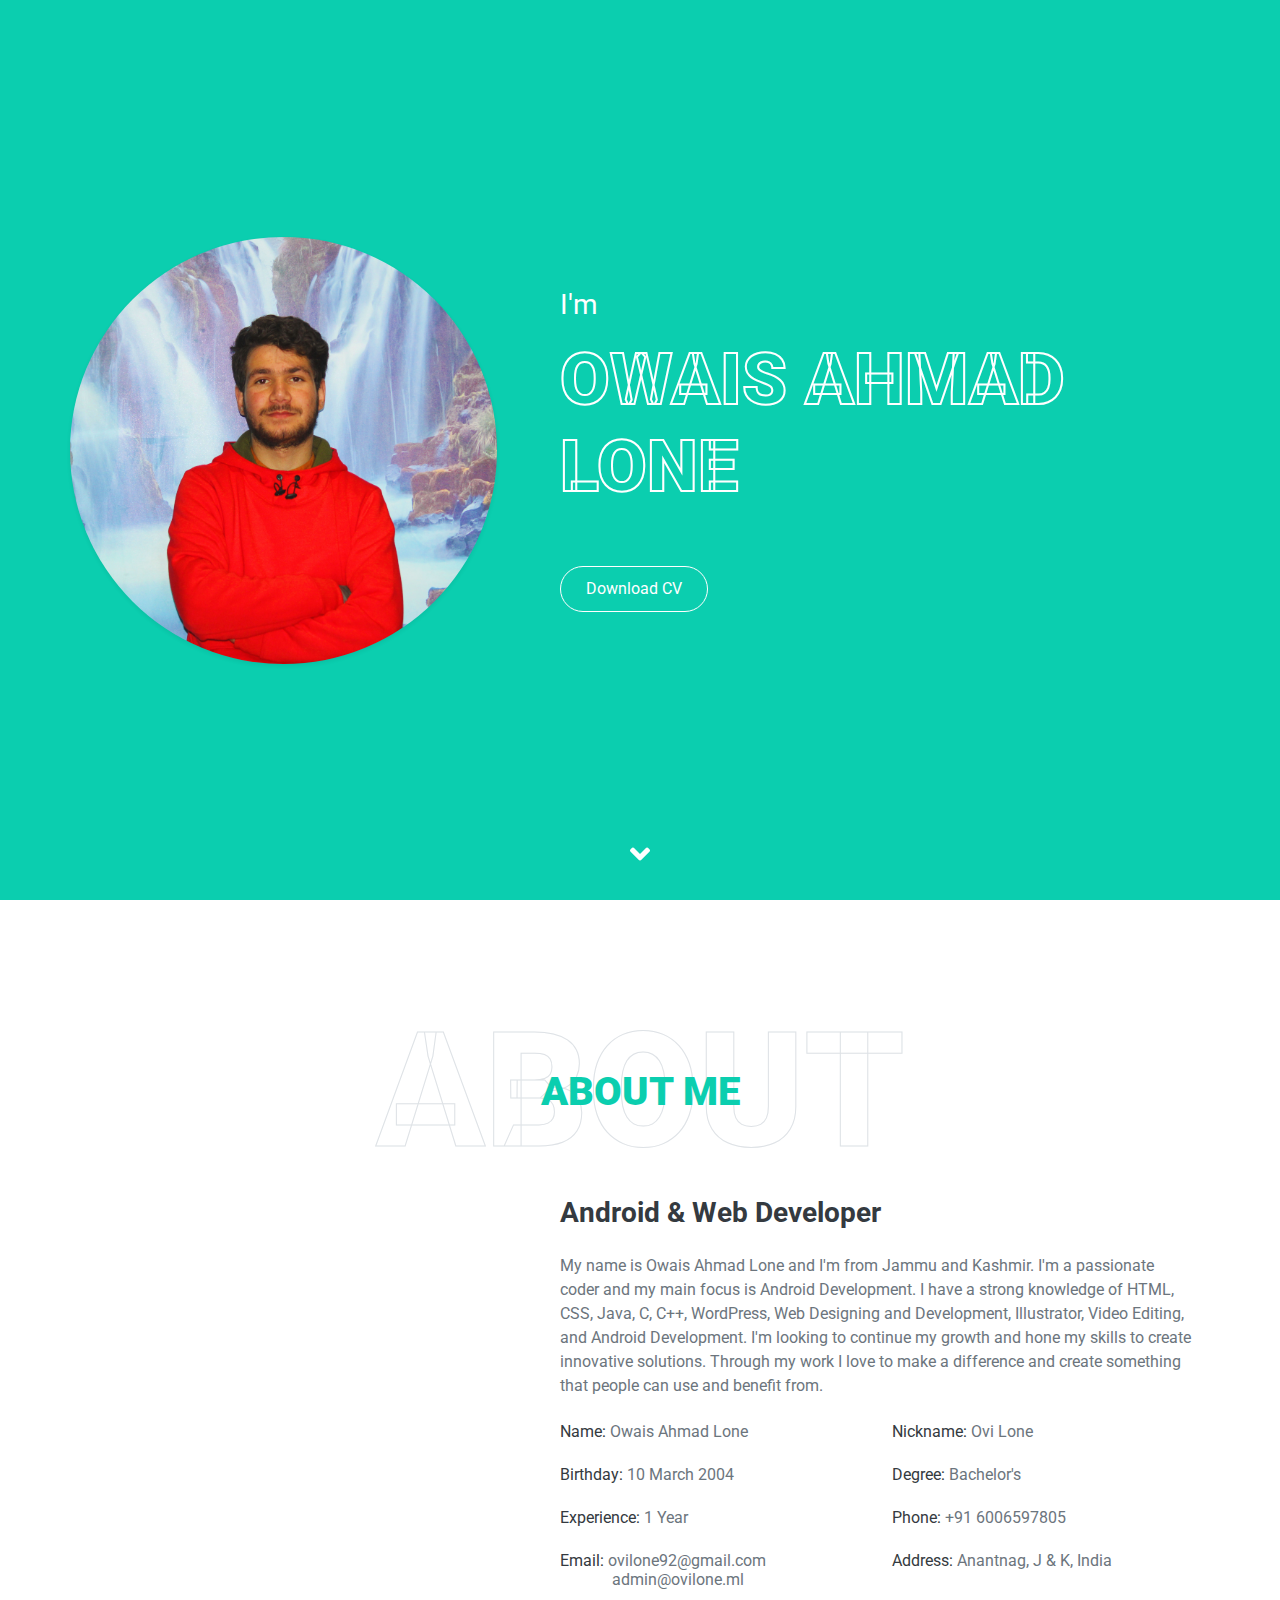
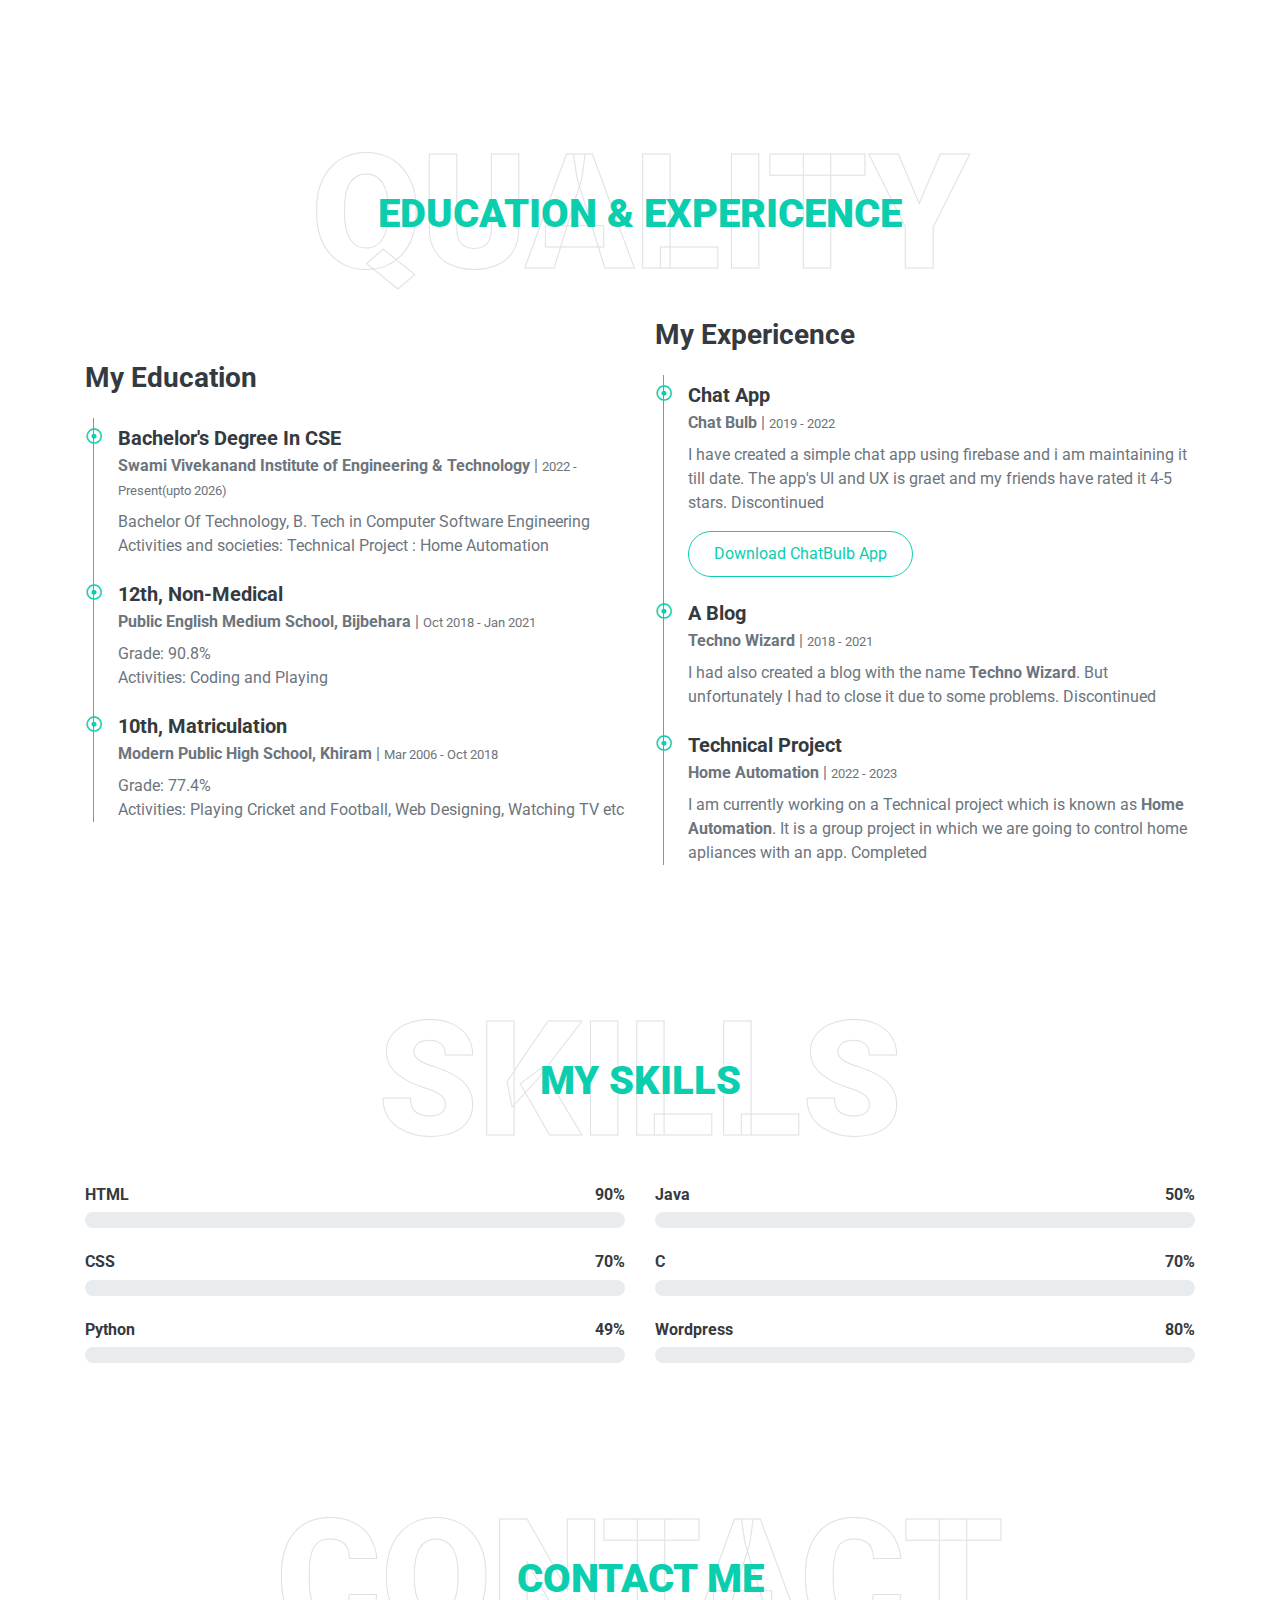
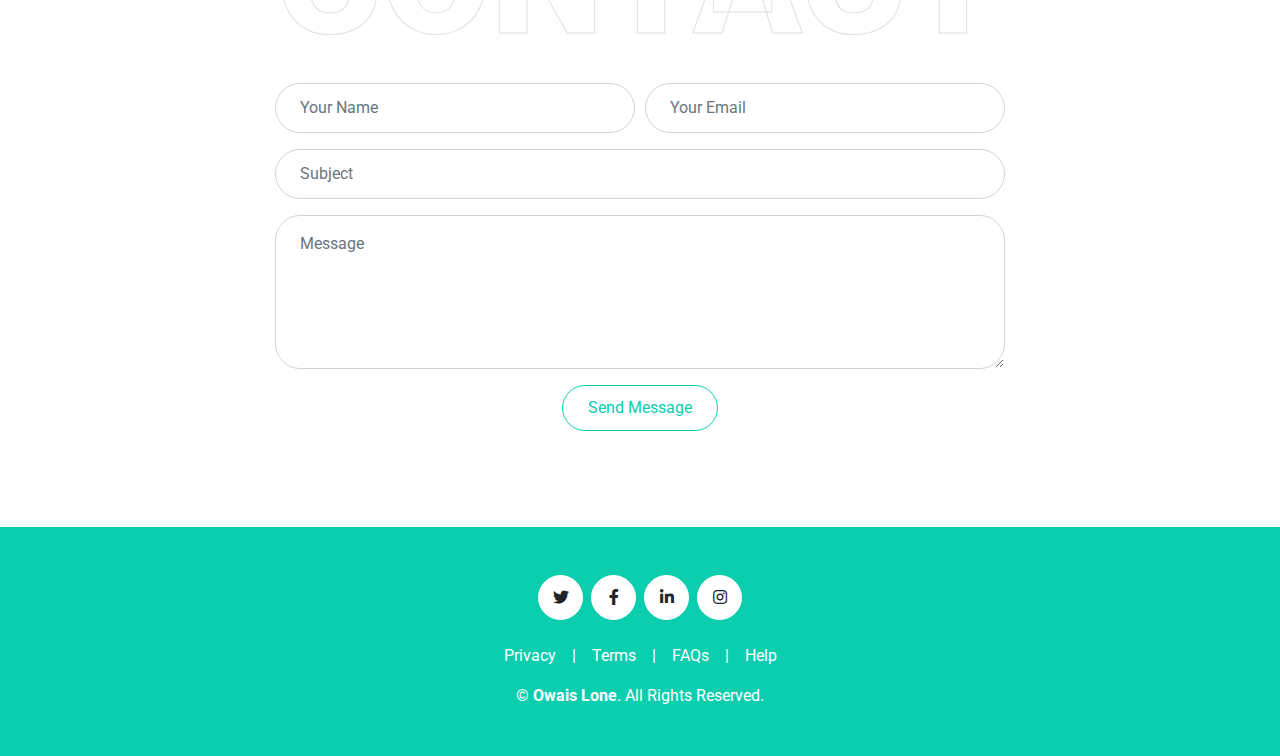
==== commit d55ae71c: "Updated Hire Me Button" ====
--- a/index.html
+++ b/index.html
@@ -60,30 +60,11 @@
         <a href="#skill" class="nav-item nav-link">Skill</a>
         <a href="#contact" class="nav-item nav-link">Contact</a>
       </div>
-      <a href="" class="btn btn-outline-primary d-none d-lg-block">Hire Me</a>
+      <a href="https://forms.gle/9zRpuRJEx8KDTEMVA" class="btn btn-outline-primary d-none d-lg-block">Hire Me</a>
     </div>
   </nav>
   <!-- Navbar End -->
 
-  <!-- Video Modal Start -->
-  <div class="modal fade" id="videoModal" tabindex="-1" role="dialog" aria-labelledby="exampleModalLabel"
-    aria-hidden="true">
-    <div class="modal-dialog" role="document">
-      <div class="modal-content">
-        <div class="modal-body">
-          <button type="button" class="close" data-dismiss="modal" aria-label="Close">
-            <span aria-hidden="true">&times;</span>
-          </button>
-          <!-- 16:9 aspect ratio -->
-          <div class="embed-responsive embed-responsive-16by9">
-            <iframe class="embed-responsive-item" src="" id="video" allowscriptaccess="always"
-              allow="autoplay"></iframe>
-          </div>
-        </div>
-      </div>
-    </div>
-  </div>
-  <!-- Video Modal End -->
 
   <!-- Header Start -->
   <div class="container-fluid bg-primary d-flex align-items-center mb-5 py-5" id="home" style="min-height: 100vh">
@@ -200,6 +181,38 @@
         <div class="col-lg-6">
           <h3 class="mb-4">My Education</h3>
           <div class="border-left border-primary pt-2 pl-4 ml-2">
+
+            <div class="position-relative mb-4">
+              <i class="far fa-dot-circle text-primary position-absolute" style="top: 2px; left: -32px"></i>
+              <h5 class="font-weight-bold mb-1">Bachelor's Degree In CSE</h5>
+              <p class="mb-2">
+                <strong>Swami Vivekanand Institute of Engineering &
+                  Technology</strong>
+                |
+                <small>2022 - Present(upto 2026)</small>
+              </p>
+              <p>
+                Bachelor Of Technology, B. Tech in Computer Software
+                Engineering <br />
+                Activities and societies: Technical Project : Home Automation
+              </p>
+            </div>
+
+
+            <div class="position-relative mb-4">
+              <i class="far fa-dot-circle text-primary position-absolute" style="top: 2px; left: -32px"></i>
+              <h5 class="font-weight-bold mb-1">12th, Non-Medical</h5>
+              <p class="mb-2">
+                <strong>Public English Medium School, Bijbehara</strong> |
+                <small>Oct 2018 - Jan 2021</small>
+              </p>
+              <p>
+                Grade: 90.8% <br />
+                Activities: Coding and Playing
+              </p>
+            </div>
+
+
             <div class="position-relative mb-4">
               <i class="far fa-dot-circle text-primary position-absolute" style="top: 2px; left: -32px"></i>
               <h5 class="font-weight-bold mb-1">10th, Matriculation</h5>
@@ -213,35 +226,7 @@
                 Watching TV etc
               </p>
             </div>
-
-            <div class="position-relative mb-4">
-              <i class="far fa-dot-circle text-primary position-absolute" style="top: 2px; left: -32px"></i>
-              <h5 class="font-weight-bold mb-1">12th, Non-Medical</h5>
-              <p class="mb-2">
-                <strong>Public English Medium School, Bijbehara</strong> |
-                <small>Oct 2018 - Jan 2021</small>
-              </p>
-              <p>
-                Grade: 90.8% <br />
-                Activities: Coding and Playing
-              </p>
-            </div>
-
-            <div class="position-relative mb-4">
-              <i class="far fa-dot-circle text-primary position-absolute" style="top: 2px; left: -32px"></i>
-              <h5 class="font-weight-bold mb-1">Bachelor's Degree In CSE</h5>
-              <p class="mb-2">
-                <strong>Swami Vivekanand Institute of Engineering &
-                  Technology</strong>
-                |
-                <small>2022 - 2026</small>
-              </p>
-              <p>
-                Bachelor Of Technology, B. Tech in Computer Software
-                Engineering <br />
-                Activities and societies: Technical Project : Home Automation
-              </p>
-            </div>
+           
           </div>
         </div>
         <div class="col-lg-6">
@@ -256,7 +241,7 @@
               <p>
                 I have created a simple chat app using firebase and i am
                 maintaining it till date. The app's UI and UX is graet and my
-                friends have rated it 4-5 stars.
+                friends have rated it 4-5 stars. <span class="my-warning-badge">Discontinued</span>
               </p>
               <a href="/files/ChatBulb.apk" class="btn btn-outline-primary">
                 Download ChatBulb App
@@ -270,7 +255,7 @@
               </p>
               <p>
                 I had also created a blog with the name <b>Techno Wizard</b>.
-                But unfortunately I had to close it due to some problems.
+                But unfortunately I had to close it due to some problems. <span class="my-warning-badge">Discontinued</span>
               </p>
             </div>
             <div class="position-relative mb-4">
@@ -283,7 +268,7 @@
                 I am currently working on a Technical project which is known
                 as
                 <b>Home Automation</b>. It is a group project in which we are
-                going to control home apliances with an app.
+                going to control home apliances with an app. <span class="my-success-badge">Completed</span>
               </p>
             </div>
           </div>
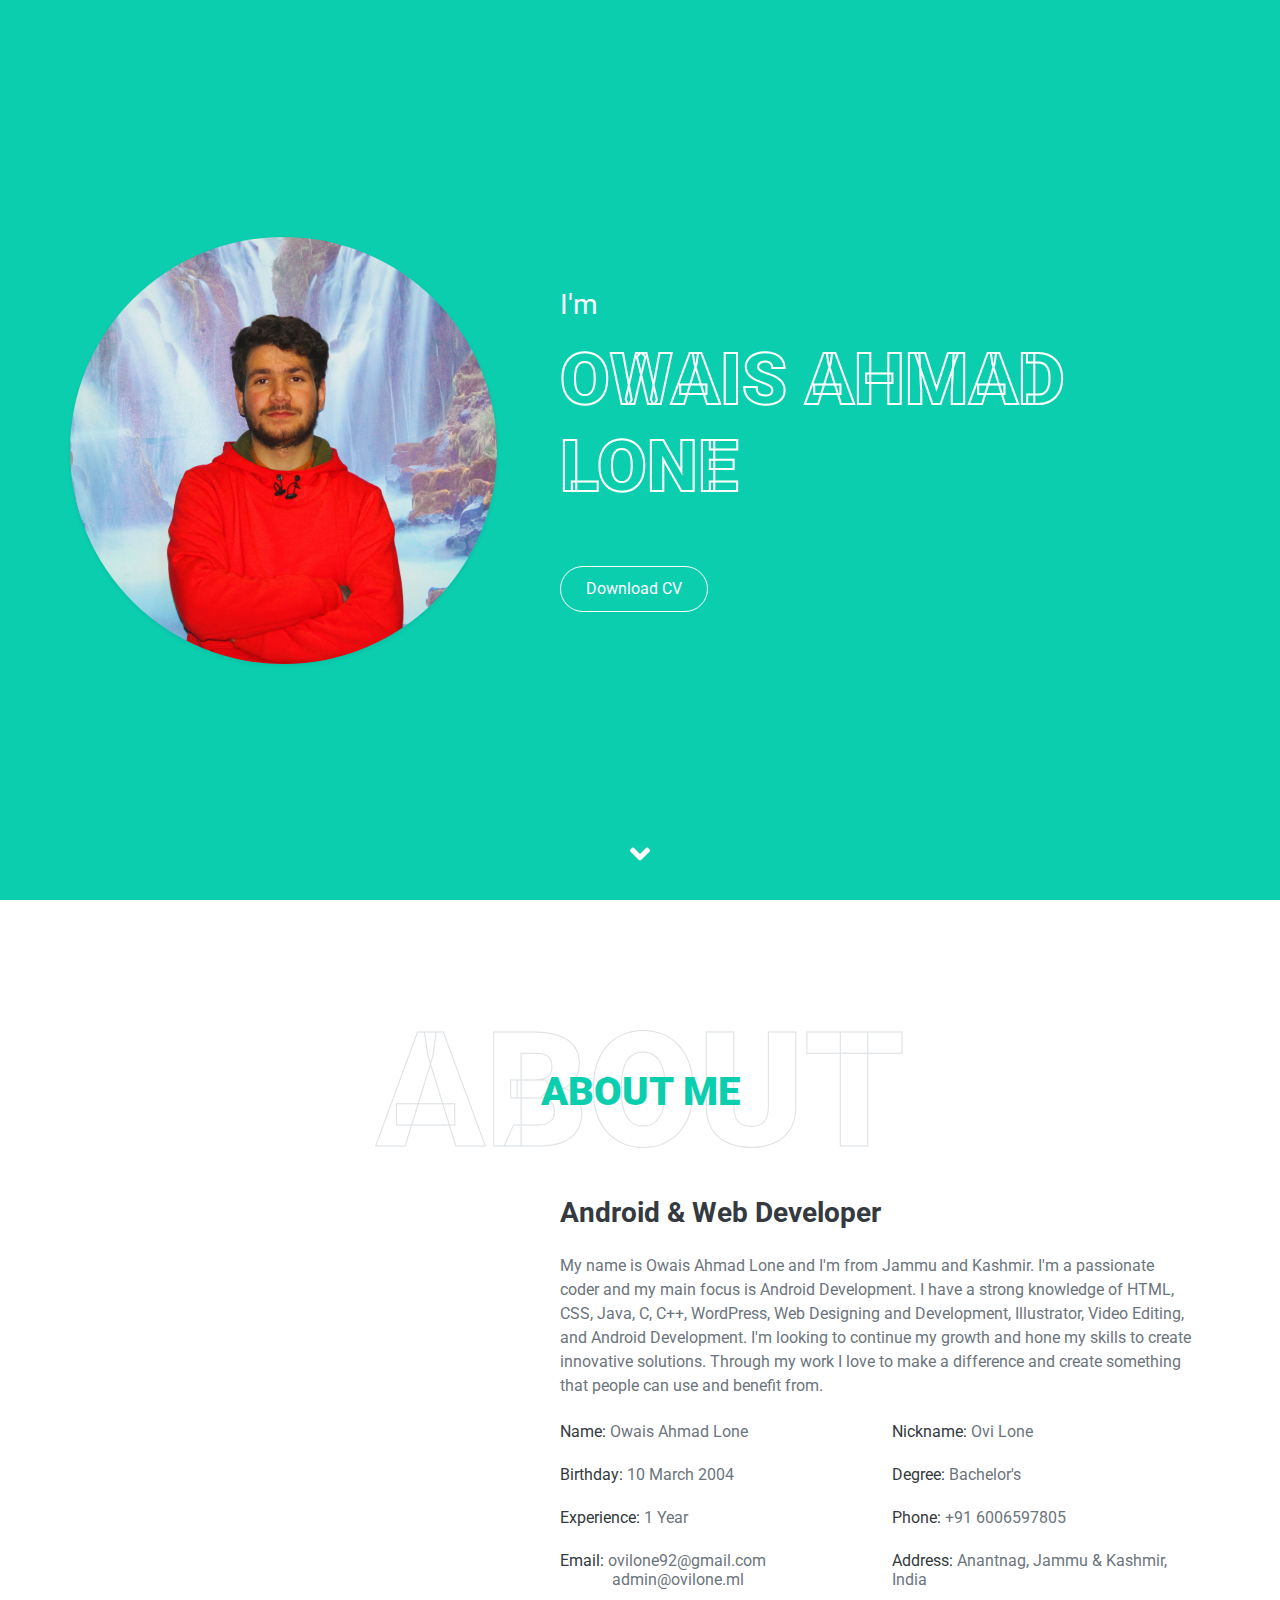
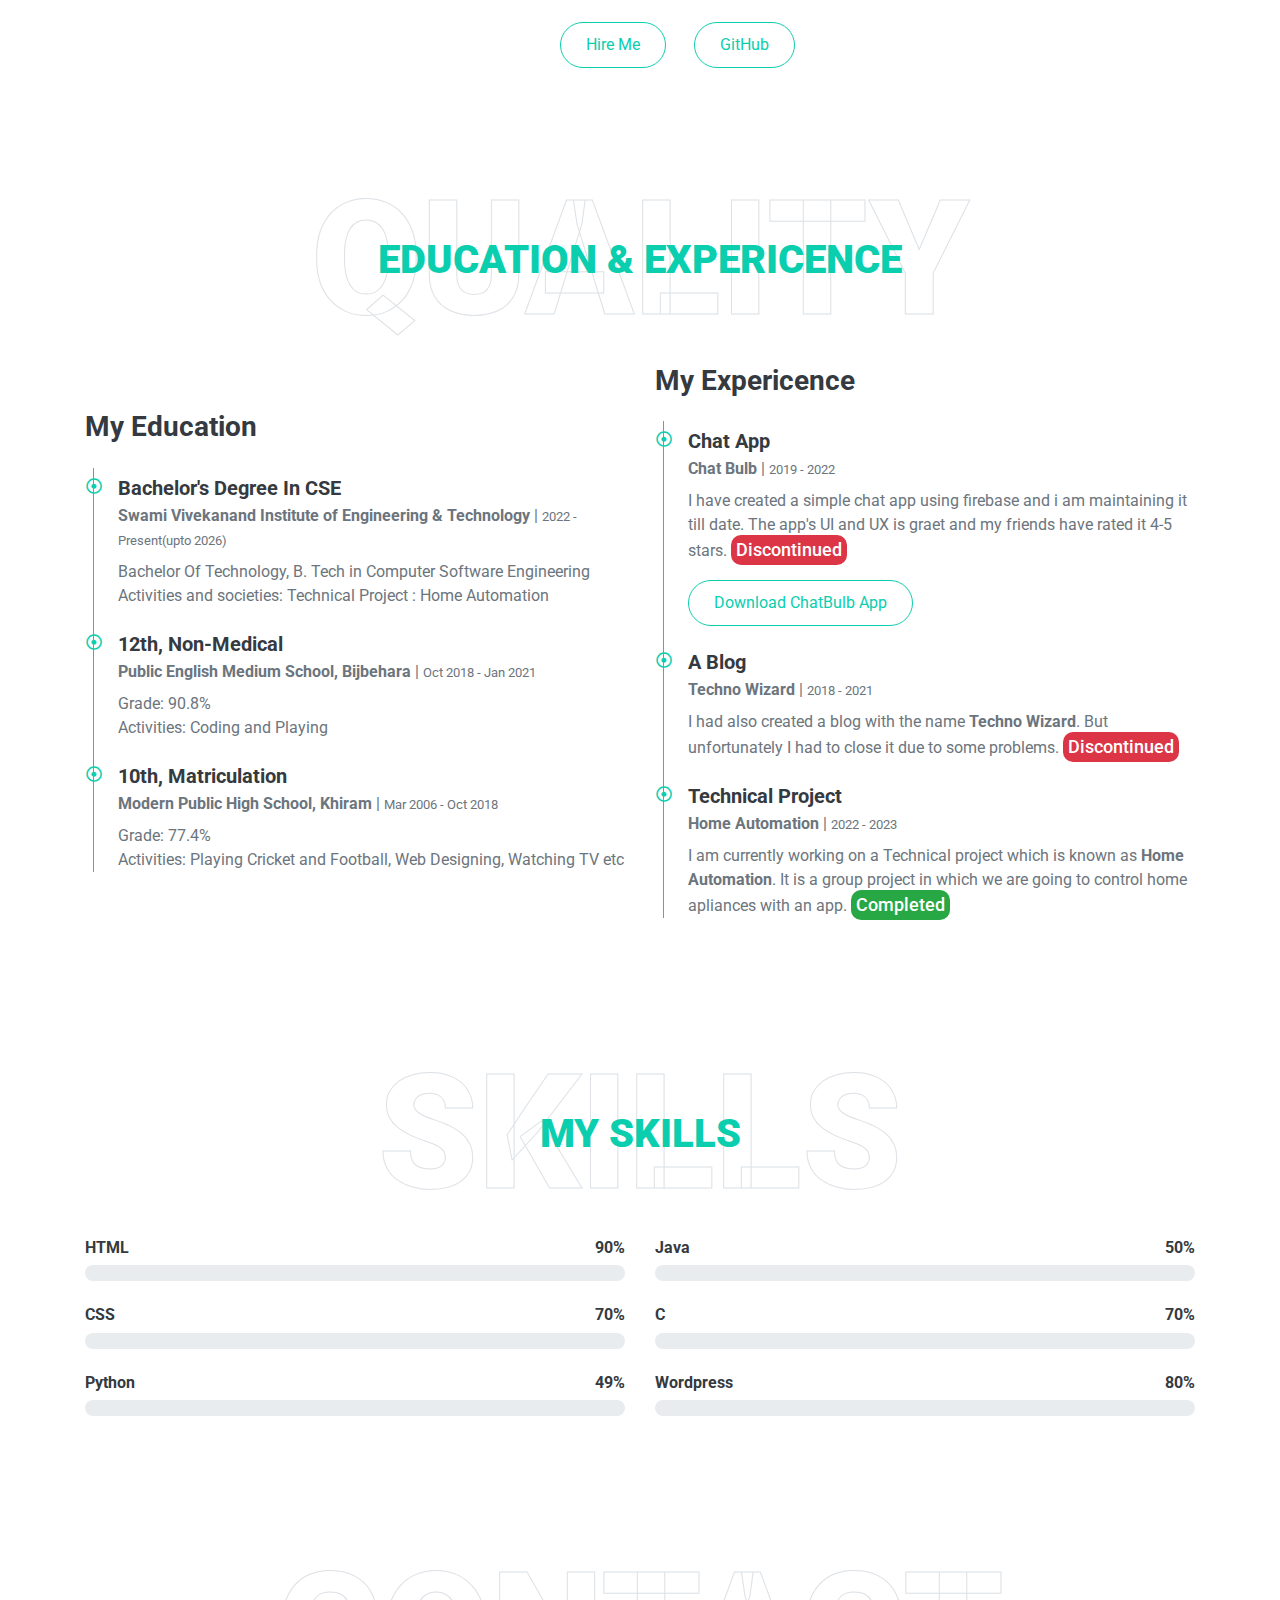
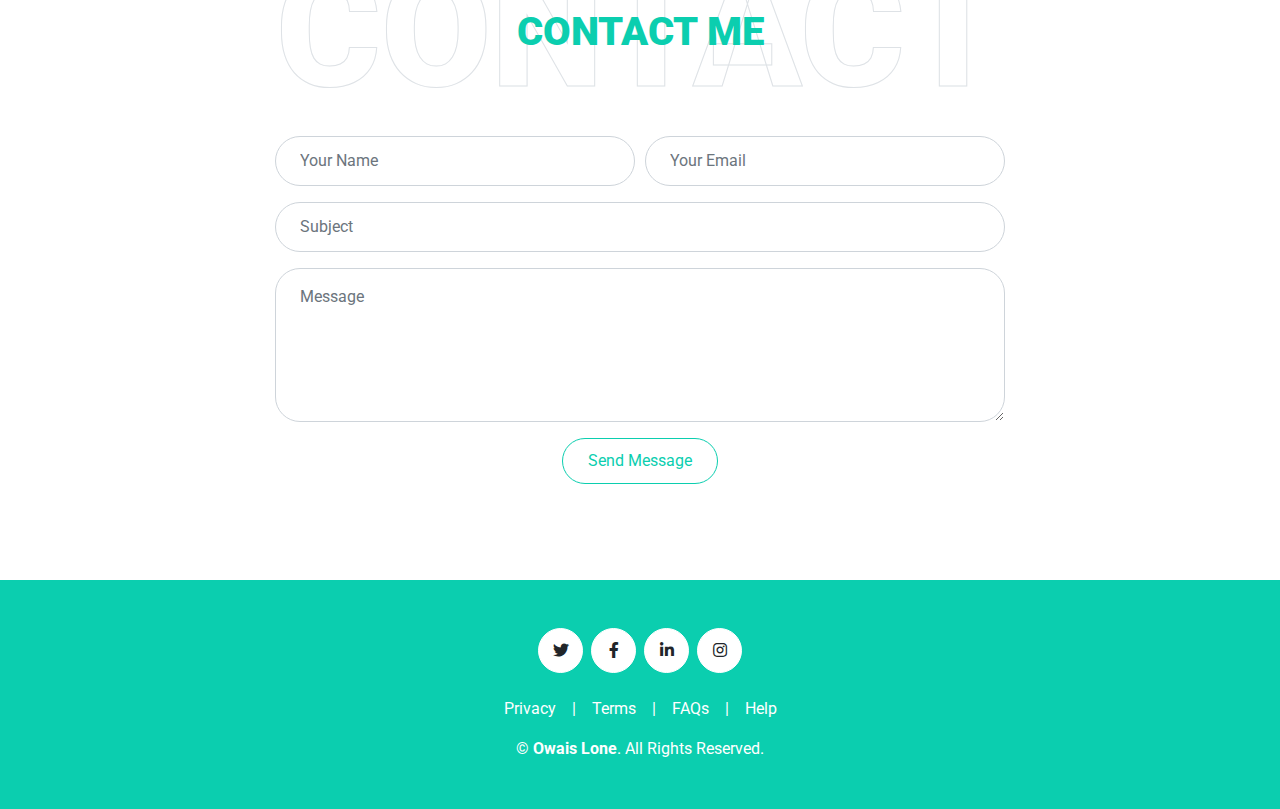
==== commit d4975f03: "Updated index.html" ====
--- a/index.html
+++ b/index.html
@@ -154,12 +154,12 @@
             <div class="col-sm-6 py-2">
               <h6>
                 Address:
-                <span class="text-secondary">Anantnag, J & K, India</span>
+                <span class="text-secondary">Anantnag, Jammu & Kashmir, India</span>
               </h6>
             </div>
           </div>
-          <!--  <a href="" class="btn btn-outline-primary mr-4">Hire Me</a> -->
-          <!--<a href="" class="btn btn-outline-primary">Learn More</a> -->
+           <a href="https://forms.gle/9zRpuRJEx8KDTEMVA" class="btn btn-outline-primary mr-4">Hire Me</a>
+          <a href="https://github.com/theowaislone" class="btn btn-outline-primary">GitHub</a>
         </div>
       </div>
     </div>
@@ -290,6 +290,7 @@
         </h1>
       </div>
       <div class="row align-items-center">
+
         <div class="col-md-6">
           <div class="skill mb-4">
             <div class="d-flex justify-content-between">
@@ -301,6 +302,7 @@
                 aria-valuemax="100"></div>
             </div>
           </div>
+
           <div class="skill mb-4">
             <div class="d-flex justify-content-between">
               <h6 class="font-weight-bold">CSS</h6>
@@ -311,6 +313,7 @@
                 aria-valuemax="100"></div>
             </div>
           </div>
+
           <div class="skill mb-4">
             <div class="d-flex justify-content-between">
               <h6 class="font-weight-bold">Python</h6>
@@ -322,6 +325,8 @@
             </div>
           </div>
         </div>
+
+        
         <div class="col-md-6">
           <div class="skill mb-4">
             <div class="d-flex justify-content-between">
@@ -333,6 +338,7 @@
                 aria-valuemax="100"></div>
             </div>
           </div>
+
           <div class="skill mb-4">
             <div class="d-flex justify-content-between">
               <h6 class="font-weight-bold">C</h6>
@@ -343,6 +349,7 @@
                 aria-valuemax="100"></div>
             </div>
           </div>
+
           <div class="skill mb-4">
             <div class="d-flex justify-content-between">
               <h6 class="font-weight-bold">Wordpress</h6>
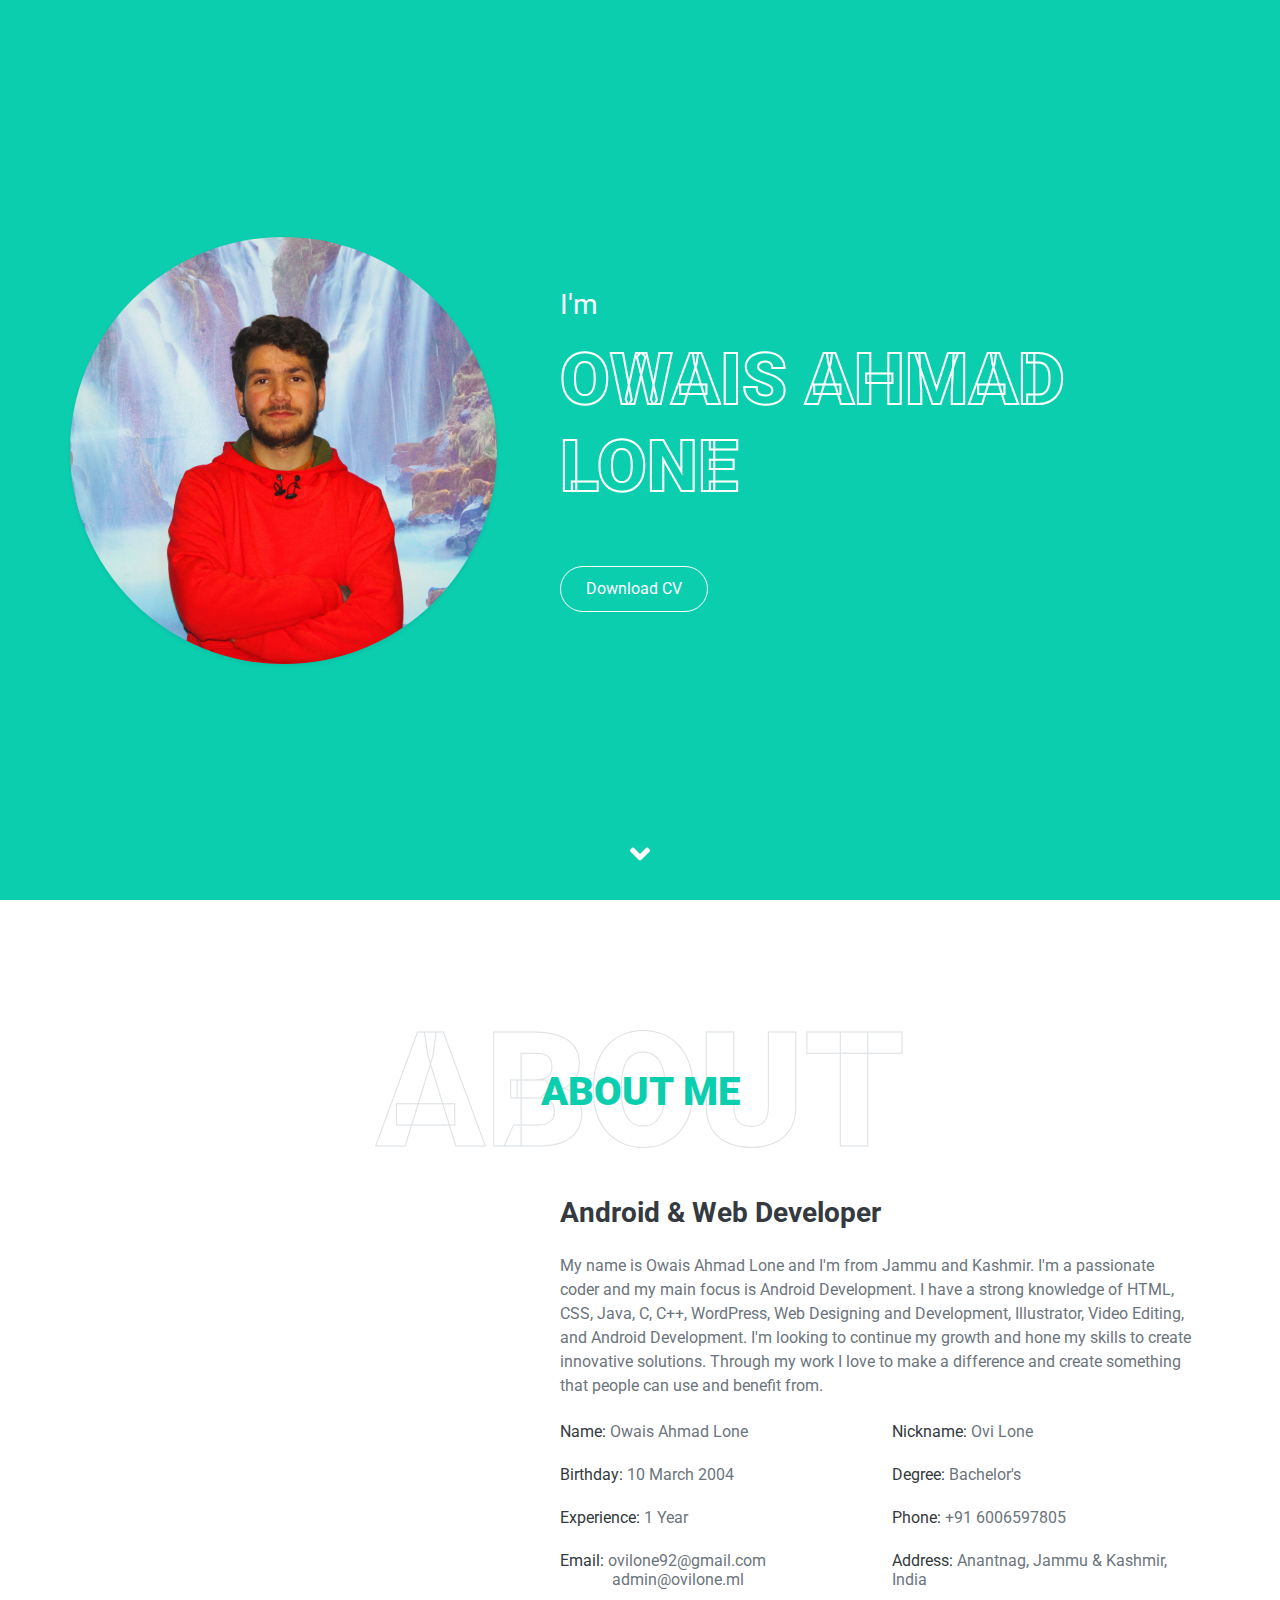
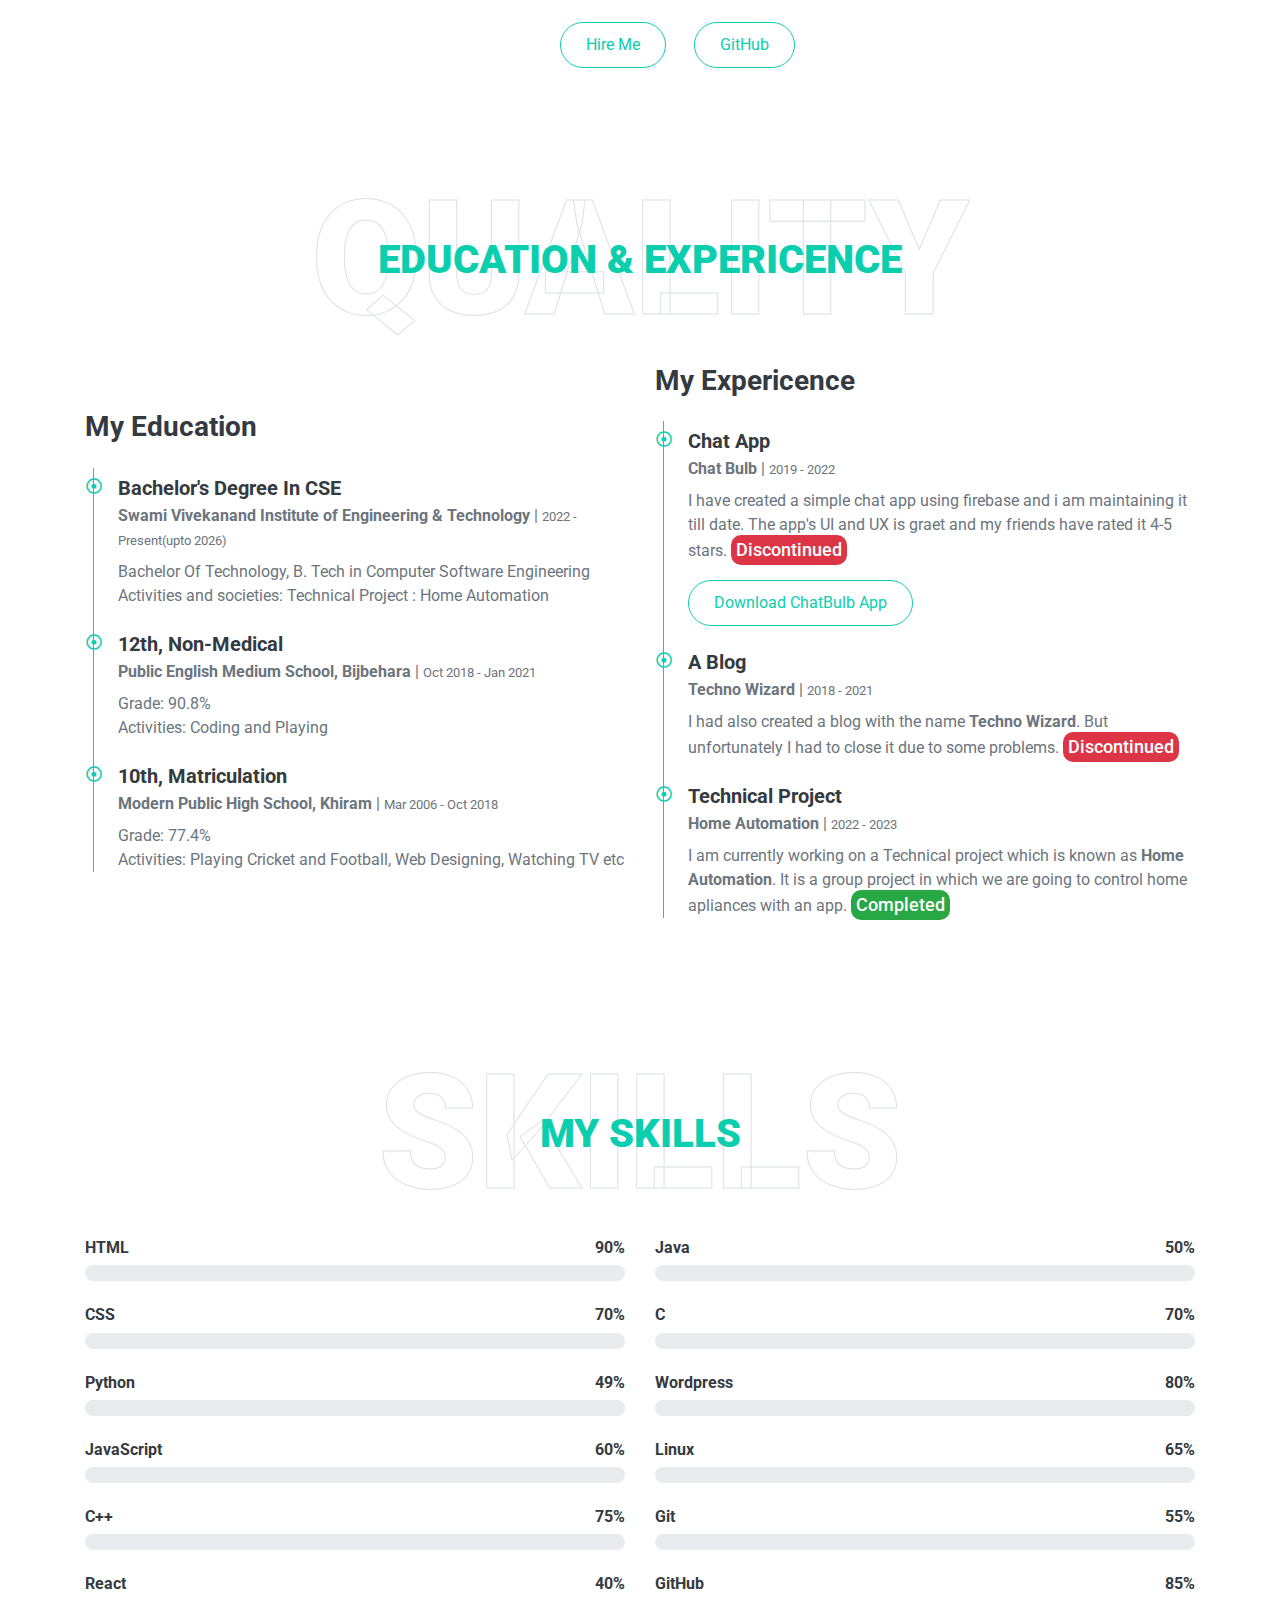
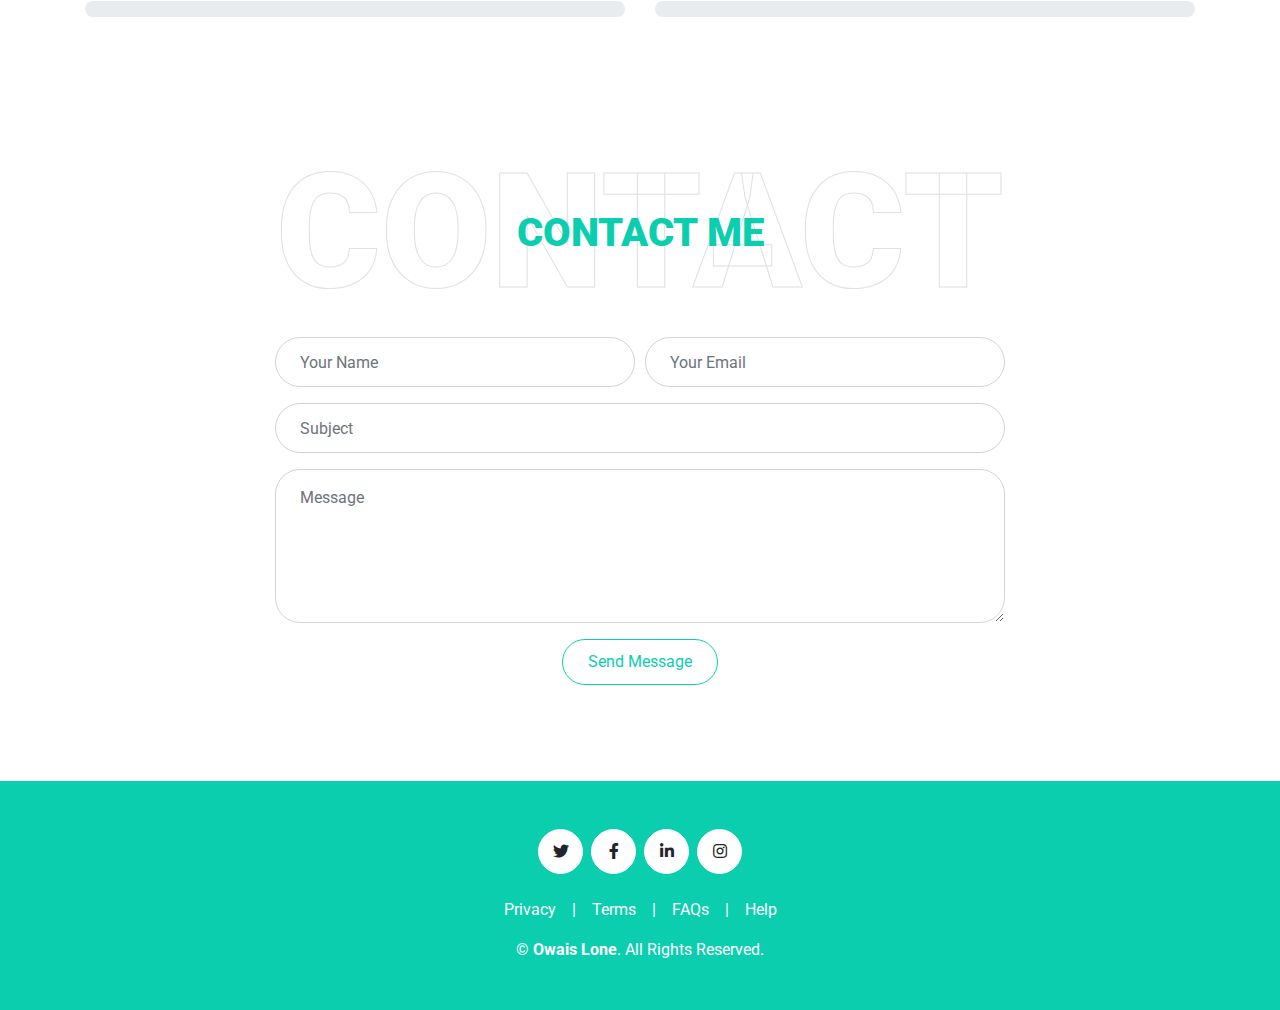
==== commit 50cf923a: "Added More Skills -->" ====
--- a/index.html
+++ b/index.html
@@ -80,8 +80,7 @@
           </h1>
           <h1 class="typed-text-output d-inline font-weight-lighter text-white"></h1>
           <div class="typed-text d-none">
-            Web Designer, Web Developer, Front End Developer, Apps Designer,
-            Apps Developer
+            Front End Developer , Android Developer, WordPress Developer, Video Editor, Photoshop & Illustrator, React.js
           </div>
           <div class="d-flex align-items-center justify-content-center justify-content-lg-start pt-5">
             <a href="/files/OwaisLone_CV.pdf" class="btn btn-outline-light mr-5">Download CV</a>
@@ -361,6 +360,80 @@
             </div>
           </div>
         </div>
+
+
+        <div class="col-md-6">
+          <div class="skill mb-4">
+            <div class="d-flex justify-content-between">
+              <h6 class="font-weight-bold">JavaScript</h6>
+              <h6 class="font-weight-bold">60%</h6>
+            </div>
+            <div class="progress">
+              <div class="progress-bar bg-primary" role="progressbar" aria-valuenow="60" aria-valuemin="0"
+                aria-valuemax="100"></div>
+            </div>
+          </div>
+
+          <div class="skill mb-4">
+            <div class="d-flex justify-content-between">
+              <h6 class="font-weight-bold">C++</h6>
+              <h6 class="font-weight-bold">75%</h6>
+            </div>
+            <div class="progress">
+              <div class="progress-bar bg-warning" role="progressbar" aria-valuenow="75" aria-valuemin="0"
+                aria-valuemax="100"></div>
+            </div>
+          </div>
+
+          <div class="skill mb-4">
+            <div class="d-flex justify-content-between">
+              <h6 class="font-weight-bold">React</h6>
+              <h6 class="font-weight-bold">40%</h6>
+            </div>
+            <div class="progress">
+              <div class="progress-bar bg-danger" role="progressbar" aria-valuenow="40" aria-valuemin="0"
+                aria-valuemax="100"></div>
+            </div>
+          </div>
+        </div>
+
+        
+        <div class="col-md-6">
+          <div class="skill mb-4">
+            <div class="d-flex justify-content-between">
+              <h6 class="font-weight-bold">Linux</h6>
+              <h6 class="font-weight-bold">65%</h6>
+            </div>
+            <div class="progress">
+              <div class="progress-bar bg-danger" role="progressbar" aria-valuenow="65" aria-valuemin="0"
+                aria-valuemax="100"></div>
+            </div>
+          </div>
+
+          <div class="skill mb-4">
+            <div class="d-flex justify-content-between">
+              <h6 class="font-weight-bold">Git</h6>
+              <h6 class="font-weight-bold">55%</h6>
+            </div>
+            <div class="progress">
+              <div class="progress-bar bg-dark" role="progressbar" aria-valuenow="55" aria-valuemin="0"
+                aria-valuemax="100"></div>
+            </div>
+          </div>
+
+          <div class="skill mb-4">
+            <div class="d-flex justify-content-between">
+              <h6 class="font-weight-bold">GitHub</h6>
+              <h6 class="font-weight-bold">85%</h6>
+            </div>
+            <div class="progress">
+              <div class="progress-bar bg-info" role="progressbar" aria-valuenow="85" aria-valuemin="0"
+                aria-valuemax="100"></div>
+            </div>
+          </div>
+        </div>
+
+
       </div>
     </div>
   </div>
